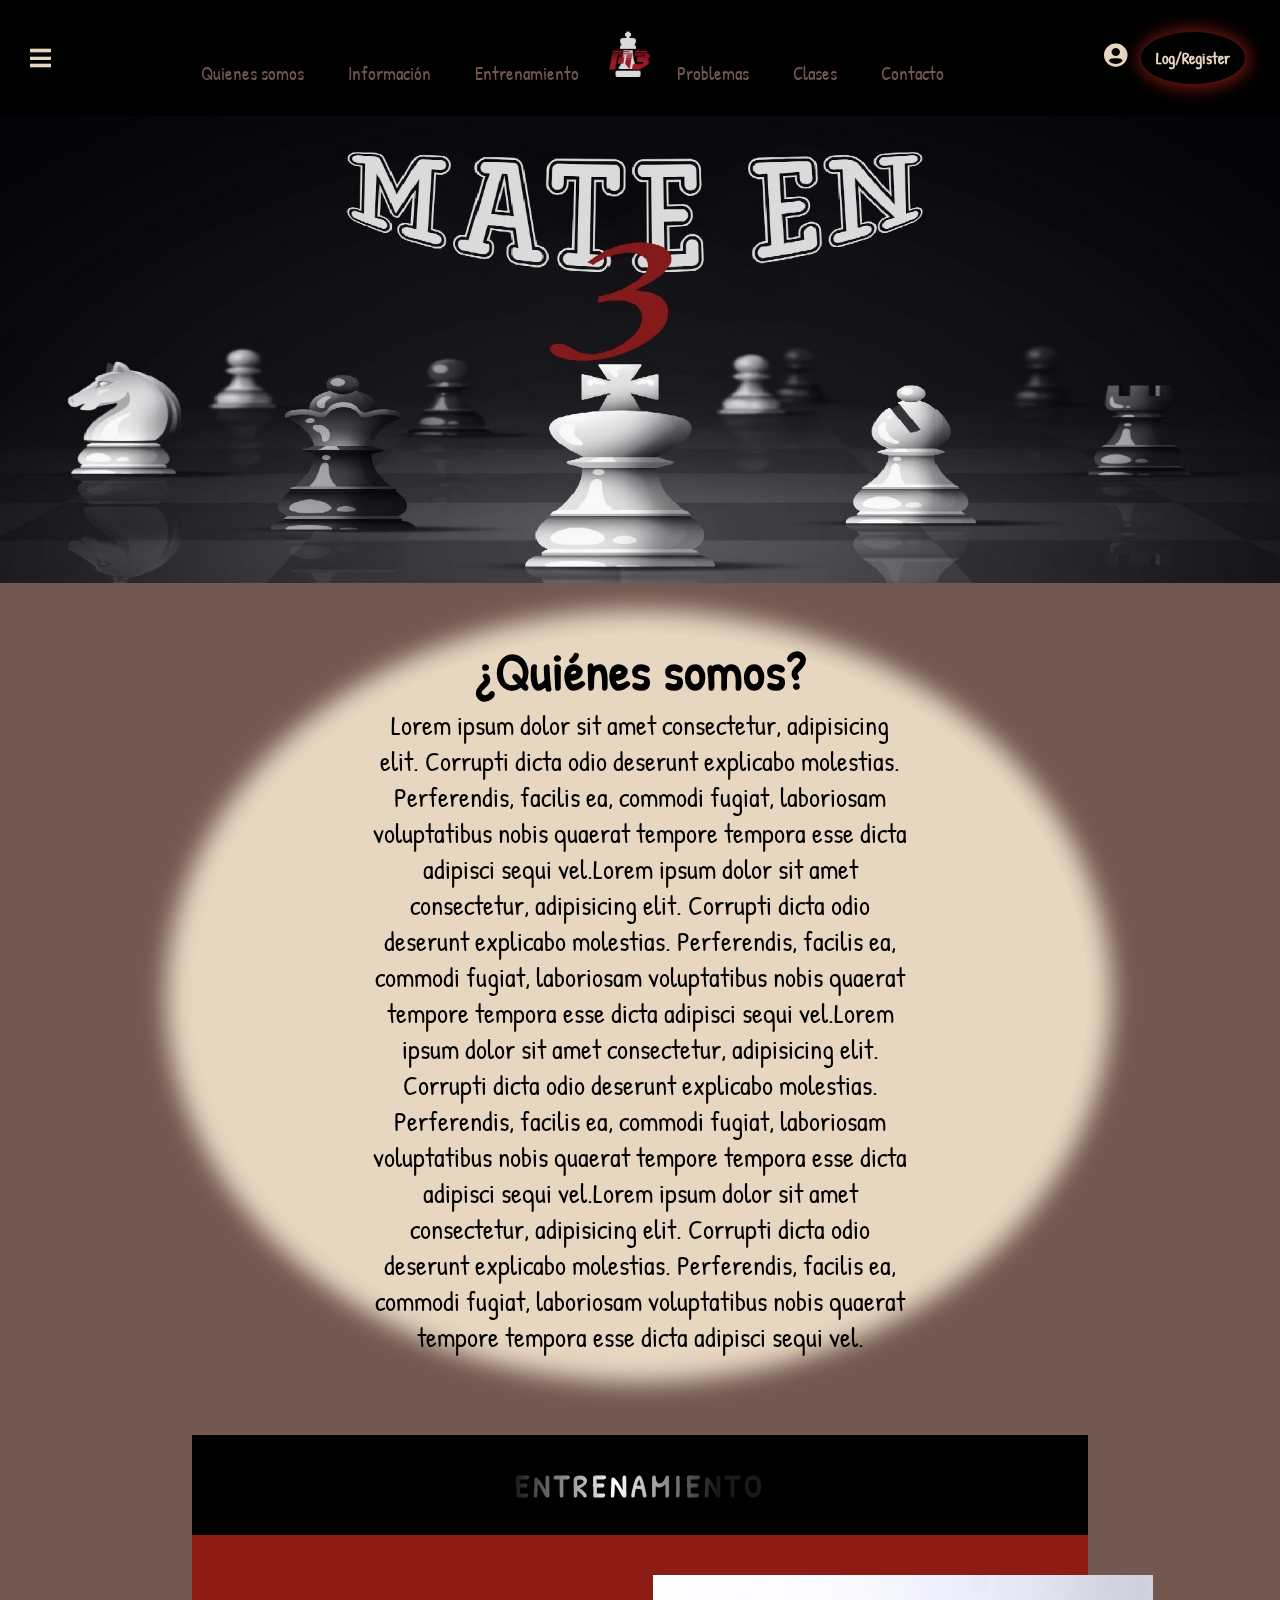
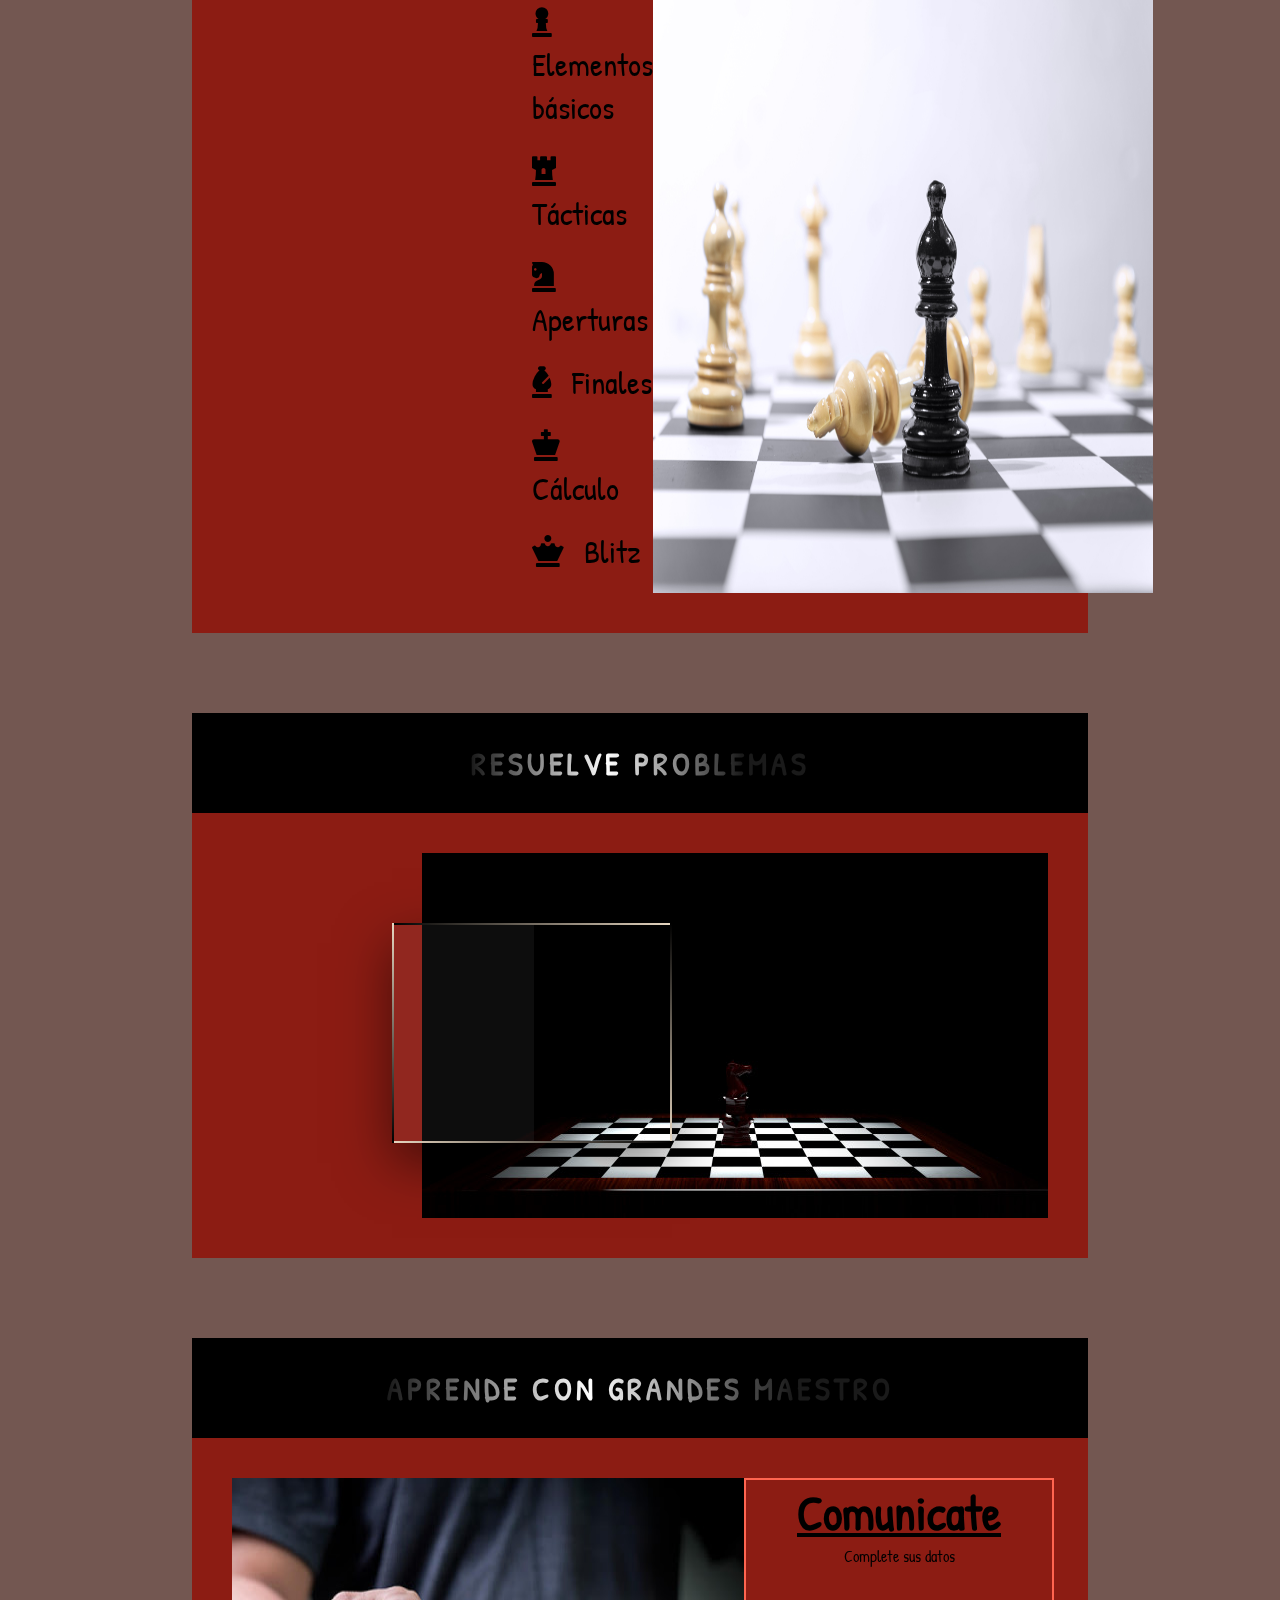
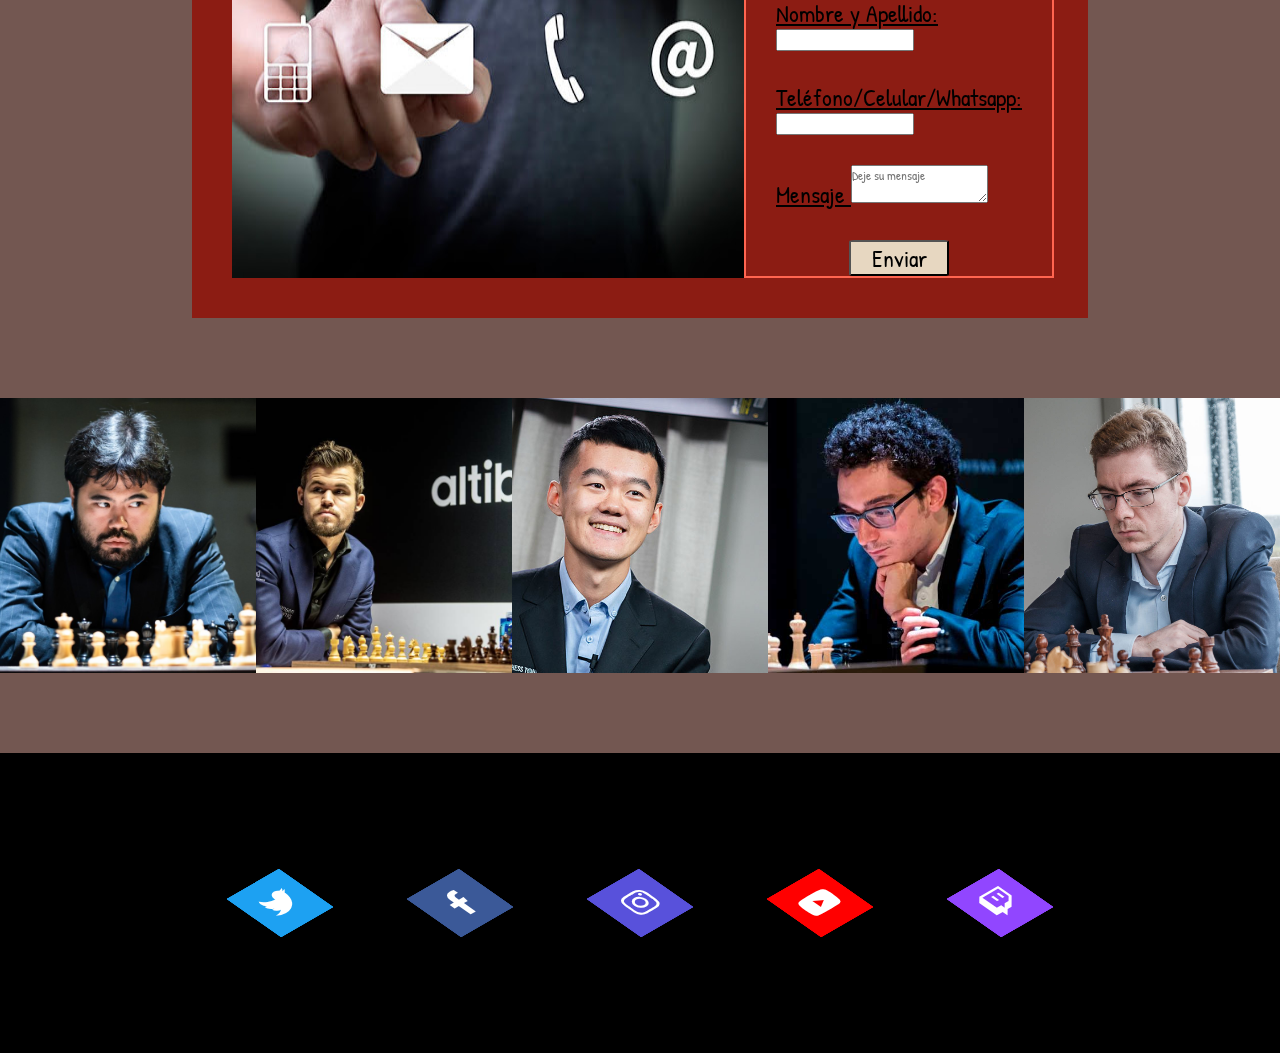
==== index.html @ f261da65 "primer cambio de chess" ====
<html lang="en">
<head>
    <meta charset="UTF-8">
    <meta http-equiv="X-UA-Compatible" content="IE=edge">
    <meta name="viewport" content="width=device-width, initial-scale=1.0">
    <title>Mate en tres</title>
    <link rel="stylesheet" href="index.css">
    <link rel="preconnect" href="https://fonts.gstatic.com">
    <link href="https://fonts.googleapis.com/css2?family=Patrick+Hand&display=swap" rel="stylesheet">
    <link rel="stylesheet" href="./fontawesome-free-5.15.3-web/css/all.css">
    <link rel="stylesheet" href="animaciones.css">
    
   
</head>
<body>
    
    <header>
        <i class="fas fa-bars hamburguesa"></i>

        <nav>
            
            <ul class="lista-navegacion">
                
                <li>
                    <a href="#quienes-somos">Quienes somos</a>
                </li>
                <li>
                    <a href="#informacion">Información</a>
                </li>
                <li>
                    <a href="#entrenamiento">Entrenamiento</a>
                </li>
                <img src="logo.jpg" class="logo-img" alt="">
                <li>
                    <a href="#problemas">Problemas</a>
                </li>
                
                <li>
                    <a href="#clases">Clases</a>
                </li>
                <li>
                    <a href="#contacto">Contacto</a>
                </li>
               
            </ul>
           
        </nav>
        <div class="container-icons">
        <i class="fas fa-user-circle"></i> <button class="boton-loguear">Log/Register</button>
        </div>
    </header>
    <div>
        <img class="portada" src="portada-mate.jpg" alt="">
    </div>
<div class="margin">

    <section>
    <div class="contenedor-form">
        <form action="" class="quienes-somos">
            <h1 class="quienes-somosh1">¿Quiénes somos?</h1>
            <p>Lorem ipsum dolor sit amet consectetur, adipisicing elit. Corrupti dicta odio deserunt explicabo molestias. Perferendis, facilis ea, commodi fugiat, laboriosam voluptatibus nobis quaerat tempore tempora esse dicta adipisci sequi vel.Lorem ipsum dolor sit amet consectetur, adipisicing elit. Corrupti dicta odio deserunt explicabo molestias. Perferendis, facilis ea, commodi fugiat, laboriosam voluptatibus nobis quaerat tempore tempora esse dicta adipisci sequi vel.Lorem ipsum dolor sit amet consectetur, adipisicing elit. Corrupti dicta odio deserunt explicabo molestias. Perferendis, facilis ea, commodi fugiat, laboriosam voluptatibus nobis quaerat tempore tempora esse dicta adipisci sequi vel.Lorem ipsum dolor sit amet consectetur, adipisicing elit. Corrupti dicta odio deserunt explicabo molestias. Perferendis, facilis ea, commodi fugiat, laboriosam voluptatibus nobis quaerat tempore tempora esse dicta adipisci sequi vel.</p>

        </form>
    </div>

    </section>
    <div class="titulo-animado">
        <h2 class="h2-animado">Entrenamiento</h2>
    </div>
    <section>
        <div class="contenedor-entrenamiento">
            <div class="lista-entrenamiento">
            <ul>
                <li><i class="fas fa-chess-pawn"></i>Elementos básicos</li>
                <li><i class="fas fa-chess-rook"></i>Tácticas</li>
                <li><i class="fas fa-chess-knight"></i>Aperturas</li>
                <li><i class="fas fa-chess-bishop"></i>Finales</li>
                <li><i class="fas fa-chess-king"></i>Cálculo</li>
                <li><i class="fas fa-chess-queen"></i>Blitz</li>
            </ul>
            </div>
            <img src="entrenamiento.jpg" alt="">
        </div>
    </section>
    <div class="titulo-animado">
        <h2 class="h2-animado">Resuelve problemas</h2>
    </div>
<section>
    <div class="contenedor-problemas">
        <div class="icono-problemas">
            <a href="" class="icono-chess">
                <span></span>
                <span></span>
                <span></span>
                <span></span>
                <i class="fas fa-chess"></i>
            </a>
        </div>
        <img src="problemas.jpg" alt="">
    </div>
</section>


    <div class="titulo-animado">
        <h2 class="h2-animado">Aprende con Grandes Maestro</h2>
    </div>

    <section>

        <div class="contenedor-contacto">
            <img src="contacto.jpg" alt="">
            <div class="contacto-left">
                <h2 class="formularioh2">Comunicate</h2>
                <p class="btn-center">Complete sus datos</p>
                <div class="container-input">
                    <label for="nombre">Nombre y Apellido:</label>
                    <input type="text" name="nombre">
                </div>
                <div class="container-input">
                    <label for="celular">Teléfono/Celular/Whatsapp:</label>
                    <input type="number" name="celular">
                </div>
                <div class="container-input">
                    <label for="mensaje">Mensaje</label>
                    <textarea placeholder="Deje su mensaje"></textarea>
                </div>
                <div class="btn-center">
                    <button  class="btn-enviar">Enviar</button>
                </div>
            </div>
        </div>

    </section>

</div>

<div class="contendor-imagenes">
    <div class="box">
        <div class="imgBx">
            <img src="hikaru.jpg" alt="">
        </div>
        <div class="content">
            <div>
                <h2>Hikaru Nakamura</h2>
                <p>Lorem ipsum dolor, sit amet consectetur adipisicing elit. Adipisci amet numquam quidem perferendis! Doloremque maiores nam dolor eum.</p>
            </div>
        </div>
    </div>
    <div class="box">
        <div class="imgBx">
            <img src="carlsen.jpg" alt="">
        </div>
        <div class="content">
            <div>
                <h2>Magnus Carlsen</h2>
                <p>Lorem ipsum dolor, sit amet consectetur adipisicing elit. Adipisci amet numquam quidem perferendis! Doloremque maiores nam dolor eum.</p>
            </div>
        </div>
    </div>
    <div class="box">
        <div class="imgBx">
            <img src="liren.jpeg" alt="">
        </div>
        <div class="content">
            <div>
                <h2>Ding Liren</h2>
                <p>Lorem ipsum dolor, sit amet consectetur adipisicing elit. Adipisci amet numquam quidem perferendis! Doloremque maiores nam dolor eum.</p>
            </div>
        </div>
    </div>
    <div class="box">
        <div class="imgBx">
            <img src="caruana.jpg" alt="">
        </div>
        <div class="content">
            <div>
                <h2>Fabiano Caruana</h2>
                <p>Lorem ipsum dolor, sit amet consectetur adipisicing elit. Adipisci amet numquam quidem perferendis! Doloremque maiores nam dolor eum.</p>
            </div>
        </div>
    </div>
    <div class="box">
        <div class="imgBx">
            <img src="anton.jpg" alt="">
        </div>
        <div class="content">
            <div>
                <h2>Davíd Antón</h2>
                <p>Lorem ipsum dolor, sit amet consectetur adipisicing elit. Adipisci amet numquam quidem perferendis! Doloremque maiores nam dolor eum.</p>
            </div>
        </div>
    </div>



</div>

<footer class="contenedor-redes">
    <ul class="redes-ul">
        <li>
            <a href="">
                <span></span>
                <span></span>
                <span></span>
                <span></span>
                <span class="fab fa-twitter"></span>
            </a>
        </li>
        <li>
            <a href="">
                <span></span>
                <span></span>
                <span></span>
                <span></span>
                <span class="fab fa-facebook-f"></span>
            </a>
        </li>
        <li>
            <a href="">
                <span></span>
                <span></span>
                <span></span>
                <span></span>
                <span class="fab fa-instagram"></span>
            </a>
        </li>
        <li>
            <a href="">
                <span></span>
                <span></span>
                <span></span>
                <span></span>
                <span class="fab fa-youtube"></span>
            </a>
        </li>
        <li>
            <a href="">
                <span></span>
                <span></span>
                <span></span>
                <span></span>
                <span class="fab fa-twitch"></span>
            </a>
        </li>
    </ul>

</footer>
</body>
</html>
---- index.css ----
* {
    box-sizing: border-box;
    margin: 0;
    padding: 0;
    font-family: 'Patrick Hand', cursive;
}

body {
    background-color: #735751;
   
}

.margin{
    margin-left: 15%;
    margin-right: 15%;
}

.portada{
    width: 100%;
}

li, a{
    font-family: 'Patrick Hand', cursive;
    font-weight: 500;
    font-size: 1.1em;
    color: #735751;
    text-decoration: none;

}

header{
    display: flex;
    justify-content: space-between;
    align-items: center;
    padding: 30px ;
    background-color: black;
}

.hamburguesa{
    cursor: pointer;
    color: #E7D7C1;
    font-size: 1.5em;
}

.hamburguesa:hover{
    color: #735751;
    transition: all 0.5s ease 0s;
}

.lista-navegacion{
    list-style: none;
    
}

.lista-navegacion li{
    display: inline-block;
    padding: 0px 20px;
    
}

.lista-navegacion li a{
    transition: all 0.5s ease 0s;      
}

.lista-navegacion li a:hover{
    color: #E7D7C1;

}

.boton-loguear{
    background-color: black;
    font-size: 1em;
    padding: 15px;
    margin-right: 5px;
    font-weight: 700;
    border-radius: 50%;
    color: #E7D7C1;
    border: none;
    -webkit-box-shadow: 1px 1px 18px 2px rgba(140,28,19,1);
    -moz-box-shadow: 1px 1px 18px 2px rgba(140,28,19,1);
    box-shadow: 1px 1px 18px 2px rgba(140,28,19,1);
    
   
}

.boton-loguear:hover{
    cursor: pointer;
    background-color: #8C1C13;
    transition: all 0.5s ease 0s;
    color: black;
    
   
}

.container-icons i{
    color: #E7D7C1;
    font-size: 1.5em;
    margin: 0px 10px;
    transition: all 0.5s ease 0s;

}

.container-icons i:hover{
    color: #735751
}
    

.logo-img{
    height: 50px;
}

.contenedor-form{

    margin-top: 50px;
    margin-bottom: 50px;
    background-color: #E7D7C1;
    border-radius: 50%;
    border-width: 10px; 
    -webkit-box-shadow: -1px 2px 25px 25px rgba(231,215,193,1);
    -moz-box-shadow: -1px 2px 25px 25px rgba(231,215,193,1);
    box-shadow: -1px 2px 25px 25px rgba(231,215,193,1);

}

.quienes-somos{
    
    text-align: center;
    margin-left: 20%;
    margin-right: 20%;
    font-size: 1.7em;
    
}

.contenedor-contacto{

    display: flex;
    justify-content: space-between;
    margin-bottom: 80px;
    background-color: #8C1C13;
    padding: 40px;
   
}

.contacto-left{
    border: 2px solid #ff6550;
    
}

.container-input{
    margin: 30px;
    font-size: 1.5em;
    text-decoration: underline;

}

.formularioh2{
    font-size: 3em;
    text-decoration: underline;
    text-align: center;

}

.btn-enviar{
    font-size: 1.5em;
    width: 100px;
    background-color: #E7D7C1;
    border-radius: 5%;
    
}

.btn-center{
    text-align: center;
}

.btn-enviar:hover{
    cursor: pointer;
    background-color: #BF4342;
}

.titulo-animado{
    background-color: black;
    width: 100%;
    height: 100px;
    display: flex;
    justify-content: center;
    align-items: center;
    margin-top: 80px;

}

.h2-animado{
    position: relative;
    color: #E7D7C1;
    text-transform: uppercase;
    font-size: 2em;
    letter-spacing: 4px;
    overflow: hidden;
    background: linear-gradient(90deg, #000, #fff, #000);
    background-repeat: no-repeat;
    background-size: 80%;
    animation: h2-animado 3s linear infinite;
    -webkit-background-clip: text;
    -webkit-text-fill-color: rgba(255,255,255,.1);

}



.contenedor-entrenamiento{
    display: flex;
    justify-content: space-between;
    margin-bottom: 80px;
    background-color: #8C1C13;
    padding: 40px;

}

.contenedor-entrenamiento img{
    width: 500px;
}

.lista-entrenamiento{
    display: flex;
    justify-content: center;
    margin-left: 300px;
    font-size: 1.8em;
    margin-top: 25px;
    
    
}

.lista-entrenamiento li{
    color: black;
    list-style: none;
    padding-bottom: 20px;

}

.lista-entrenamiento i{
    margin-right: 20px;
    transition-timing-function: ease-in;
    transition: all 0.5s;
    font-size: 1em;
}

.lista-entrenamiento i:hover{
    font-size: 1.5em;
    cursor: pointer;
    color: #E7D7C1;
}

.contenedor-redes{
    margin-top: 80px;
    height: 300px;
    background-color: black;
    display: flex;
    align-items: center;
    justify-content: center;
}

.redes-ul{
    position: relative;
    margin-bottom: 0;
    padding: 0;
    display: flex;
}

.redes-ul li{
    position: relative;
    list-style: none;
    width: 60px;
    height: 60px;
    margin: 0 60px;
    transform: rotate(-30deg) skew(25deg);

}

.redes-ul li span{
    position: absolute;
    top: 0;
    left: 0;
    width: 100%;
    height: 100%;
    background: #000;
    transition: 0.5s;
    display: flex !important;
    align-items: center;
    justify-content: center;
    color: #fff;
    font-size: 30px !important;

}

.redes-ul li:hover span:nth-child(5){
    transform: translate(40px,-40px);
    opacity: 1;
}
.redes-ul li:hover span:nth-child(4){
    transform: translate(30px,-30px);
    opacity: .8;
}
.redes-ul li:hover span:nth-child(3){
    transform: translate(20px,-20px);
    opacity: .6;
}
.redes-ul li:hover span:nth-child(2){
    transform: translate(10px,-10px);
    opacity: .4;
}
.redes-ul li:hover span:nth-child(1){
    transform: translate(0,0);
    opacity: .2;
}

.redes-ul li:nth-child(1) span{
    background-color: #1da1f2;
}
.redes-ul li:nth-child(2) span{
    background-color: #3b5998;
}
.redes-ul li:nth-child(3) span{
    background-color: #5851db;
}
.redes-ul li:nth-child(4) span{
    background-color: #ff0000;
}
.redes-ul li:nth-child(5) span{
    background-color: #9146ff;
}



.contendor-imagenes{
    display: flex;
    justify-content: center;
    align-items: center;
    position: relative;

}

.contendor-imagenes .box{
    position: relative;
    width: 275px;
    height: 275px;
    overflow: hidden;
    transition: 0.5s;
}

.contendor-imagenes .box:hover{
    z-index: 1;
    transform: scale(1.25);
    box-shadow: 0 25px 40px rgba(0,0,0,.5);
}

.contendor-imagenes .box .imgBx{
    position: absolute;
    top: 0;
    left: 0;
    width: 100%;
    height: 100%;
}

.contendor-imagenes .box .imgBx:before{
    content: '';
    position: absolute;
    top: 0;
    left: 0;
    width: 100%;
    height: 100%;
    z-index: 1;
    background: linear-gradient(180deg, #8C1C13, #000);
    mix-blend-mode: multiply;
    opacity: 0;
    transition: 0.5s;

}

.contendor-imagenes .box:hover .imgBx:before{
    opacity: 1;
}

.contendor-imagenes .box .imgBx img{
    position: absolute;
    top: 0;
    left: 0;
    width: 100%;
    height: 100%;
    object-fit: cover;
}

.contendor-imagenes .box .content{
    position: absolute;
    top: 0;
    left: 0;
    width: 100%;
    height: 100%;
    z-index: 1;
    display: flex;
    padding: 20px;
    align-items: flex-end;

}

.contendor-imagenes .box .content h2{
    color: #E7D7C1;
    transform: translateY(200px);
    transition: 0.5s;
    font-size: 1.4em;
    text-transform: uppercase;
    margin-bottom: 5px;
    
}

.contendor-imagenes:hover .box:hover .content h2{
    transform: translateY(0);
    transition-delay: 0.6s;

}

.contendor-imagenes .box .content p{
    color: #E7D7C1;
    transform: translateY(200px);
    transition: 0.5s;
    font-size: 1em;
}

.contendor-imagenes .box:hover .content p{
    transform: translateY(0);
    transition-delay: 0.7s;

}

.contenedor-problemas{
    display: flex;
    justify-content: space-between;
    margin-bottom: 80px;
    background-color: #8C1C13;
    padding: 40px;
}


.icono-chess{
    position: absolute;
    transform: translate(-50%, -50%);
    color: black;
    font-size: 10em;
    box-shadow: 0 20px 50px rgba(0,0,0,.5);
    padding: 30px 60px;
    margin-left: 300px;
    margin-top: 180px;
    overflow: hidden;
    transition: all 0.5s ease 0s;

}

.icono-chess:hover{
    color: #E7D7C1;
    transition: all 0.5s ease 0s;
}

.icono-chess:before{
    content: '';
    position: absolute;
    top: 2px;
    left: 2px;
    bottom: 2px;
    width: 50%;
    background: rgba(255,255,255,0.05);
}

.icono-chess span:nth-child(1){
    position: absolute;
    top: 0px;
    left: 0px;
    height: 2px;
    width: 100%;
    background: linear-gradient(to right, black, #E7D7C1);
    animation: chess1 2s linear infinite;
}

.icono-chess span:nth-child(2){
    position: absolute;
    top: 0px;
    right: 0px;
    width: 2px;
    height: 100%;
    background: linear-gradient(to bottom, black, #E7D7C1);
    animation: chess2 2s linear infinite;
    animation-delay: 1s;
}

.icono-chess span:nth-child(3){
    position: absolute;
    bottom: 0px;
    left: 0px;
    height: 2px;
    width: 100%;
    background: linear-gradient(to left, black, #E7D7C1);
    animation: chess3 2s linear infinite;
}

.icono-chess span:nth-child(4){
    position: absolute;
    top: 0px;
    left: 0px;
    width: 2px;
    height: 100%;
    background: linear-gradient(to top, black, #E7D7C1);
    animation: chess4 2s linear infinite;
}
---- animaciones.css ----
@keyframes h2-animado
{
    0%
    {
        background-position: -500%;
    }
    
    100%
    {
        background-position: 500%;
    }
}

@keyframes chess1
{
    0%
    {
        transform: translateX(-100%);
    }
    100%
    {
        transform: translateX(100%);
    }
}

@keyframes chess2
{
    0%
    {
        transform: translateY(-100%);
    }
    100%
    {
        transform: translateY(100%);
    }
}

@keyframes chess3
{
    0%
    {
        transform: translateX(100%);
    }
    100%
    {
        transform: translateX(-100%);
    }
}

@keyframes chess4
{
    0%
    {
        transform: translateY(100%);
    }
    100%
    {
        transform: translateY(-100%);
    }
}
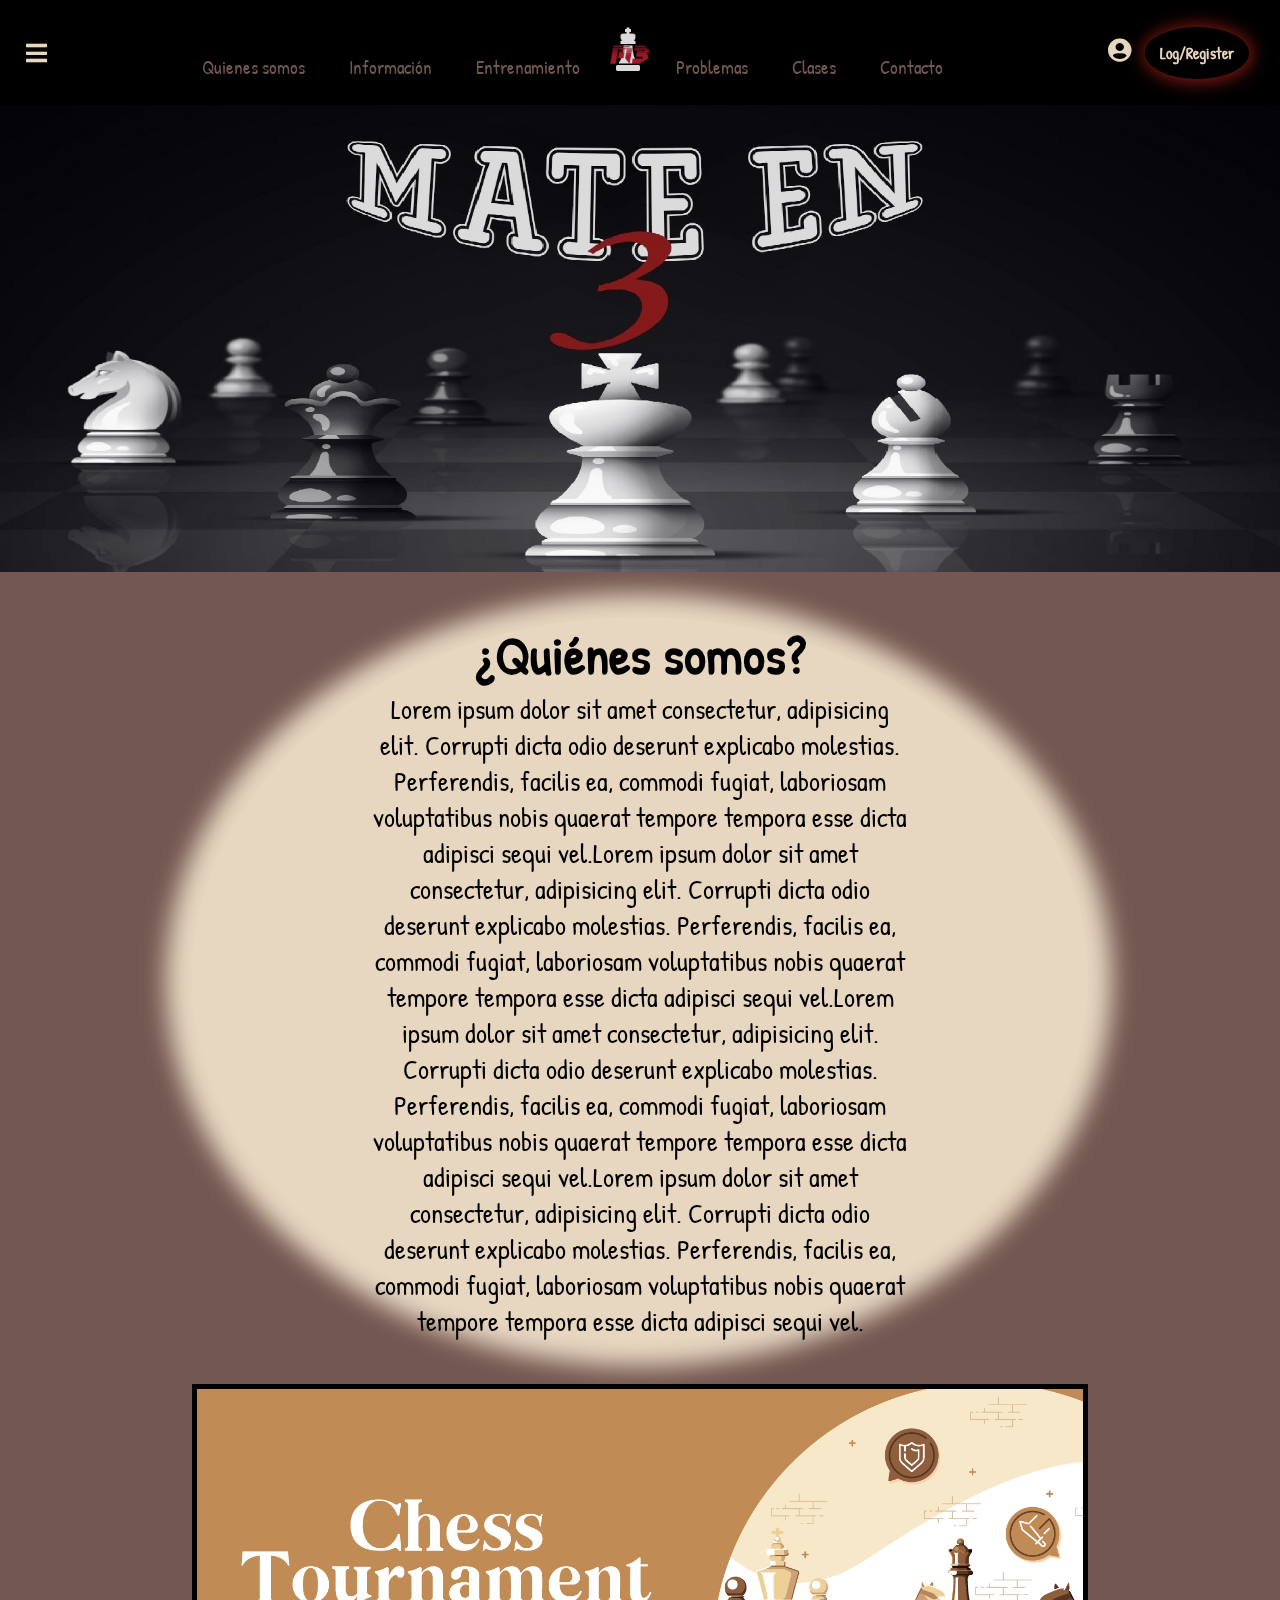
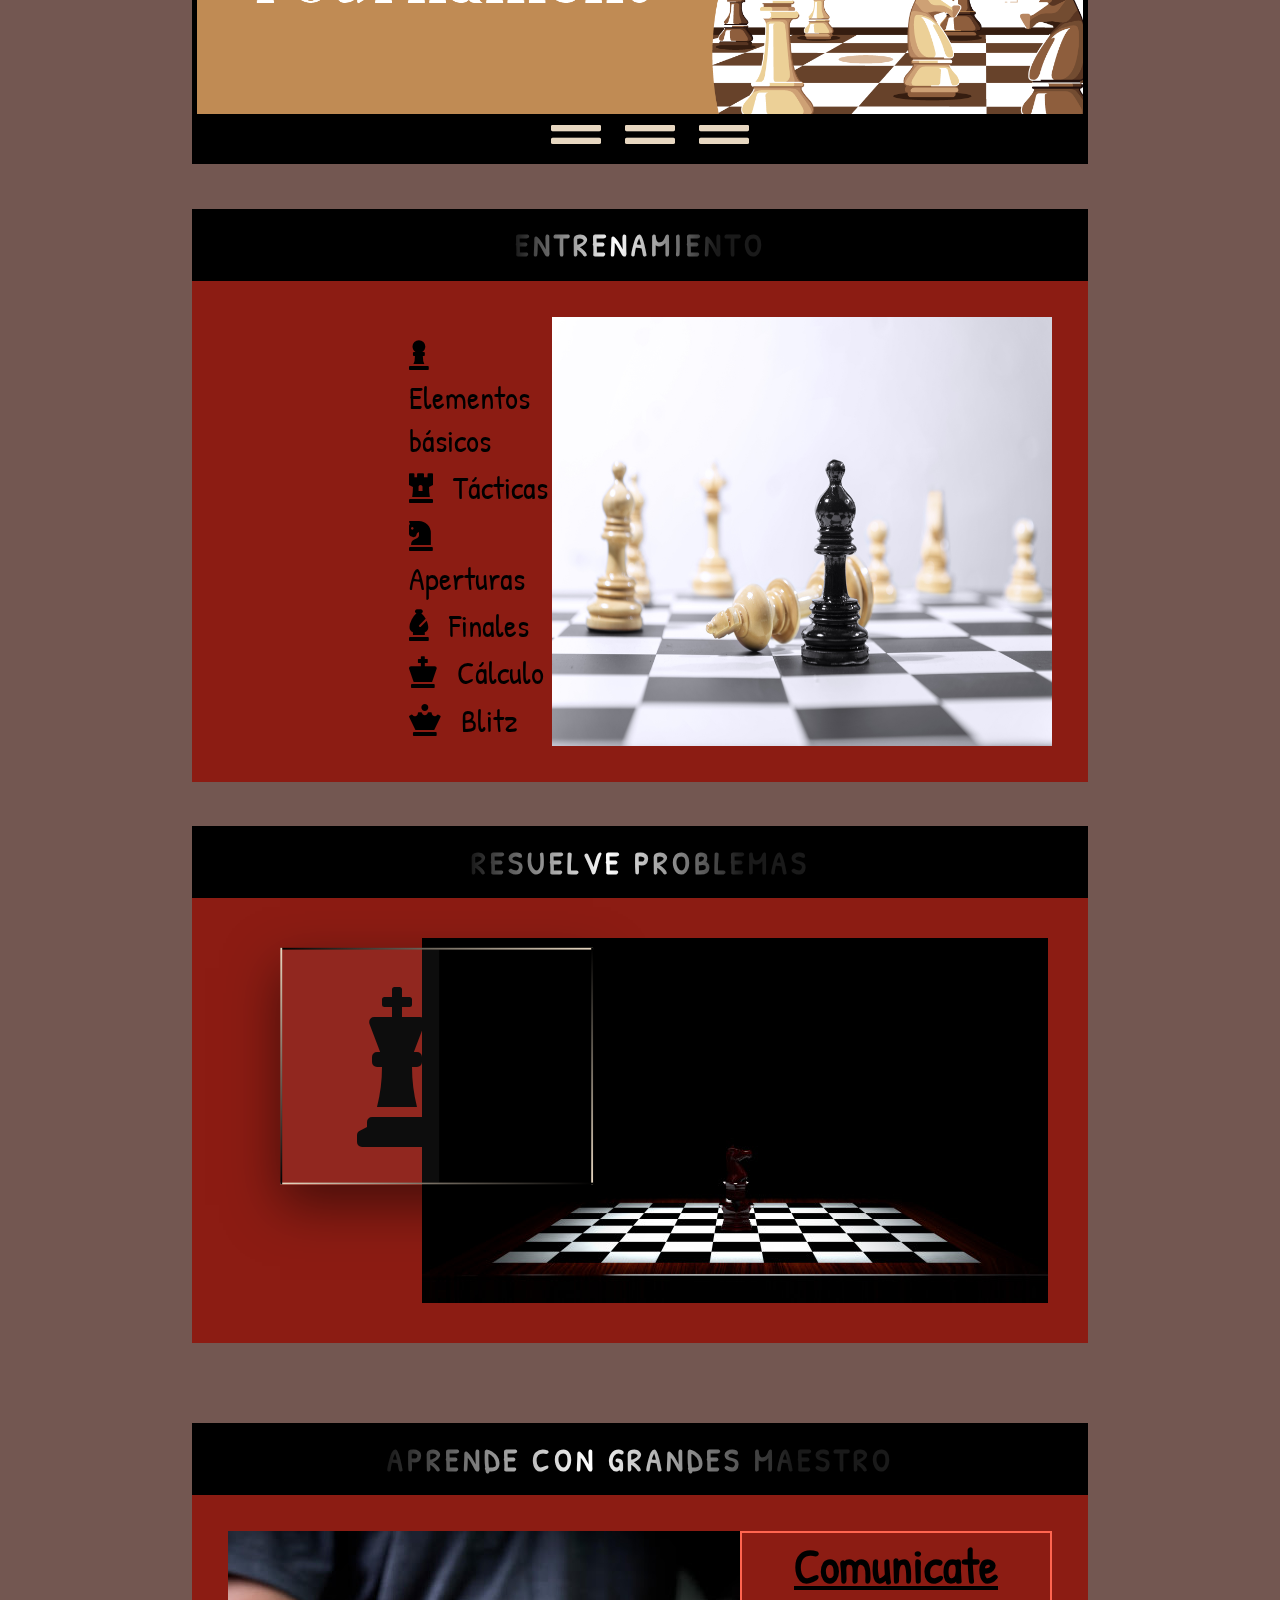
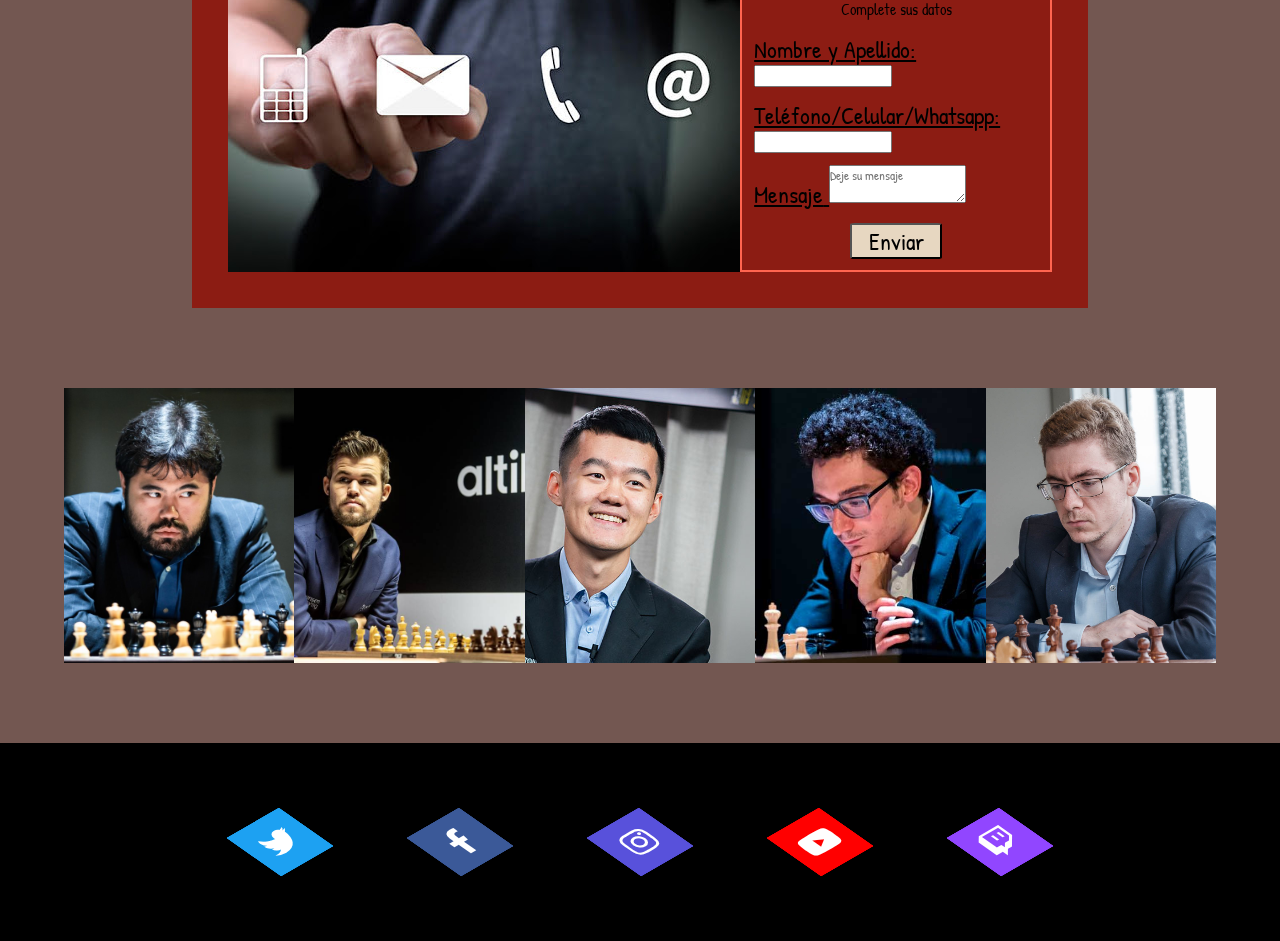
==== commit 10d40f8d: "segundo commit" ====
--- a/index.html
+++ b/index.html
@@ -10,6 +10,7 @@
     <link rel="stylesheet" href="./fontawesome-free-5.15.3-web/css/all.css">
     <link rel="stylesheet" href="animaciones.css">
     
+    
    
 </head>
 <body>
@@ -64,6 +65,33 @@
     </div>
 
     </section>
+
+<div class="contenedor-carrusel">
+    <ul class="carrusel">
+        <li id="tournament1">
+            <img src="tournament1.png" alt="">
+        </li>
+        <li id="tournament2">
+            <img src="tournament2.jpeg" alt="">
+        </li>
+        <li id="tournament3">
+            <img src="tournament3.jpeg" alt="">
+        </li>
+    </ul>
+
+    <ul class="menu-carrusel">
+        <li>
+            <a href="#tournament1"><i class="fas fa-grip-lines"></i></a>
+        </li>
+        <li>
+            <a href="#tournament2"><i class="fas fa-grip-lines"></i></a>
+        </li>
+        <li>
+            <a href="#tournament3"><i class="fas fa-grip-lines"></i></a>
+        </li>
+    </ul>
+</div>
+    
     <div class="titulo-animado">
         <h2 class="h2-animado">Entrenamiento</h2>
     </div>
--- a/index.css
+++ b/index.css
@@ -25,6 +25,9 @@
     font-size: 1.1em;
     color: #735751;
     text-decoration: none;
+    list-style: none;
+    padding: 0;
+    margin: 0;
 
 }
 
@@ -32,7 +35,7 @@
     display: flex;
     justify-content: space-between;
     align-items: center;
-    padding: 30px ;
+    padding: 2%;
     background-color: black;
 }
 
@@ -101,18 +104,18 @@
 }
 
 .container-icons i:hover{
-    color: #735751
+    color: #735751;
 }
     
 
 .logo-img{
-    height: 50px;
+    height: 3em;
 }
 
 .contenedor-form{
 
-    margin-top: 50px;
-    margin-bottom: 50px;
+    margin-top: 5%;
+    margin-bottom: 5%;
     background-color: #E7D7C1;
     border-radius: 50%;
     border-width: 10px; 
@@ -137,7 +140,7 @@
     justify-content: space-between;
     margin-bottom: 80px;
     background-color: #8C1C13;
-    padding: 40px;
+    padding: 4%;
    
 }
 
@@ -147,7 +150,7 @@
 }
 
 .container-input{
-    margin: 30px;
+    margin: 4%;
     font-size: 1.5em;
     text-decoration: underline;
 
@@ -162,7 +165,7 @@
 
 .btn-enviar{
     font-size: 1.5em;
-    width: 100px;
+    width: 3.8em;
     background-color: #E7D7C1;
     border-radius: 5%;
     
@@ -180,11 +183,11 @@
 .titulo-animado{
     background-color: black;
     width: 100%;
-    height: 100px;
+    height: 8%;
     display: flex;
     justify-content: center;
     align-items: center;
-    margin-top: 80px;
+    margin-top: 5%;
 
 }
 
@@ -209,9 +212,8 @@
 .contenedor-entrenamiento{
     display: flex;
     justify-content: space-between;
-    margin-bottom: 80px;
     background-color: #8C1C13;
-    padding: 40px;
+    padding: 4%;
 
 }
 
@@ -222,9 +224,9 @@
 .lista-entrenamiento{
     display: flex;
     justify-content: center;
-    margin-left: 300px;
+    margin-left: 22%;
     font-size: 1.8em;
-    margin-top: 25px;
+    margin-top: 2%;
     
     
 }
@@ -232,7 +234,7 @@
 .lista-entrenamiento li{
     color: black;
     list-style: none;
-    padding-bottom: 20px;
+    padding-bottom: 3%;
 
 }
 
@@ -251,7 +253,7 @@
 
 .contenedor-redes{
     margin-top: 80px;
-    height: 300px;
+    height: 22%;
     background-color: black;
     display: flex;
     align-items: center;
@@ -287,7 +289,7 @@
     align-items: center;
     justify-content: center;
     color: #fff;
-    font-size: 30px !important;
+    font-size: 1.6em !important;
 
 }
 
@@ -340,7 +342,7 @@
 
 .contendor-imagenes .box{
     position: relative;
-    width: 275px;
+    width: 18%;
     height: 275px;
     overflow: hidden;
     transition: 0.5s;
@@ -445,9 +447,9 @@
     color: black;
     font-size: 10em;
     box-shadow: 0 20px 50px rgba(0,0,0,.5);
-    padding: 30px 60px;
-    margin-left: 300px;
-    margin-top: 180px;
+    padding: 3% 6%;
+    margin-left: 16%;
+    margin-top: 10%;
     overflow: hidden;
     transition: all 0.5s ease 0s;
 
@@ -507,4 +509,63 @@
     height: 100%;
     background: linear-gradient(to top, black, #E7D7C1);
     animation: chess4 2s linear infinite;
+}
+
+.contenedor-carrusel{
+    padding: 5px;
+    width: 100%;
+    background-color: black;
+}
+
+ul.carrusel{
+    position: relative;
+    width: 100%;
+    height: 300px;
+}
+
+ul.carrusel li{
+    position: absolute;
+    left: 0;
+    top: 0;
+    opacity: 0;
+    width: inherit;
+    height: inherit;
+    transition: opacity .5s;
+
+    }
+
+ul.carrusel li img{
+    width: 100%;
+    height: 325px;
+    object-fit: cover;
+}
+
+ul.carrusel li:first-child{
+    opacity: 1;
+}
+
+ul.carrusel li:target{
+    opacity: 1;
+}
+
+.menu-carrusel{
+    text-align: center;
+}
+
+.menu-carrusel li{
+    display: inline-block;
+    text-align: center;
+}
+
+.menu-carrusel li a{
+    display: inline-block;
+    color: #E7D7C1;
+    padding: 10px;
+    width: 50px;
+    height: 50px;
+    font-size: 50px;
+    border-radius: 100%;
+    text-decoration: none;
+    margin: 10px;
+
 }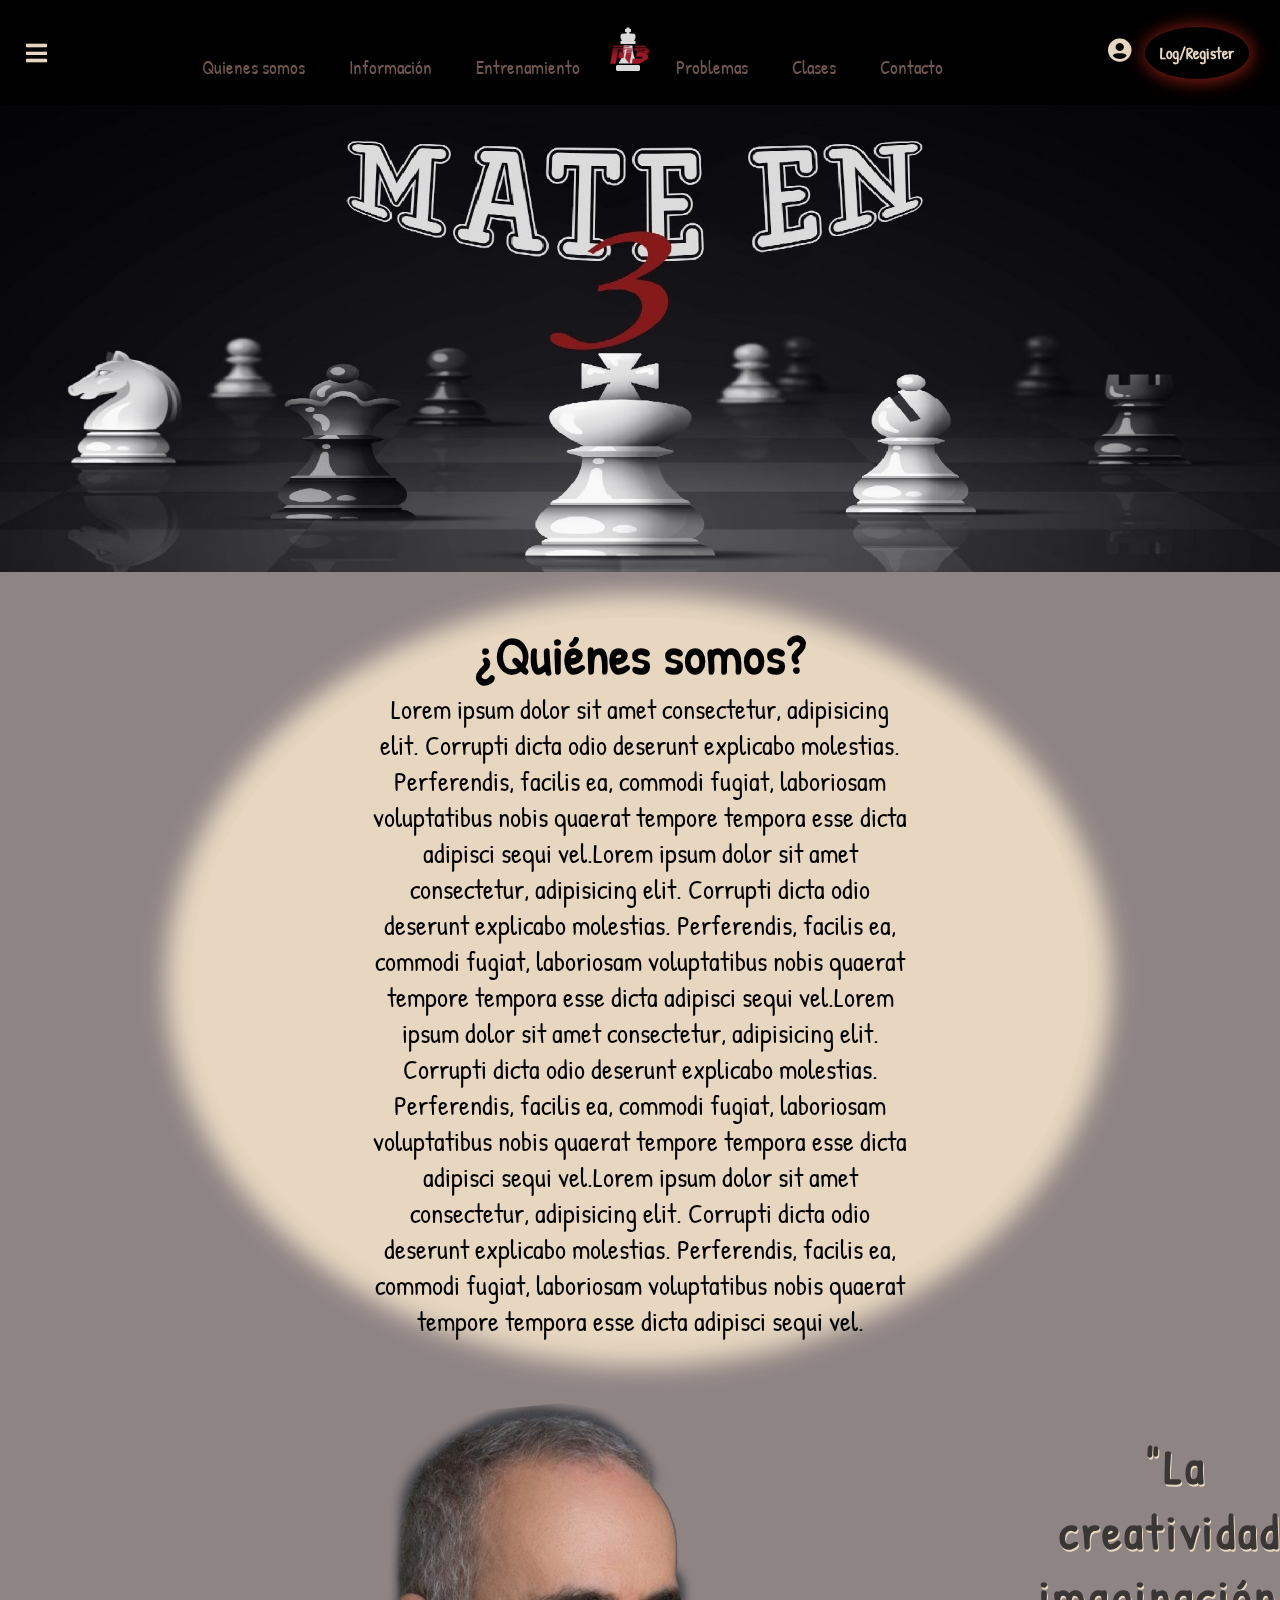
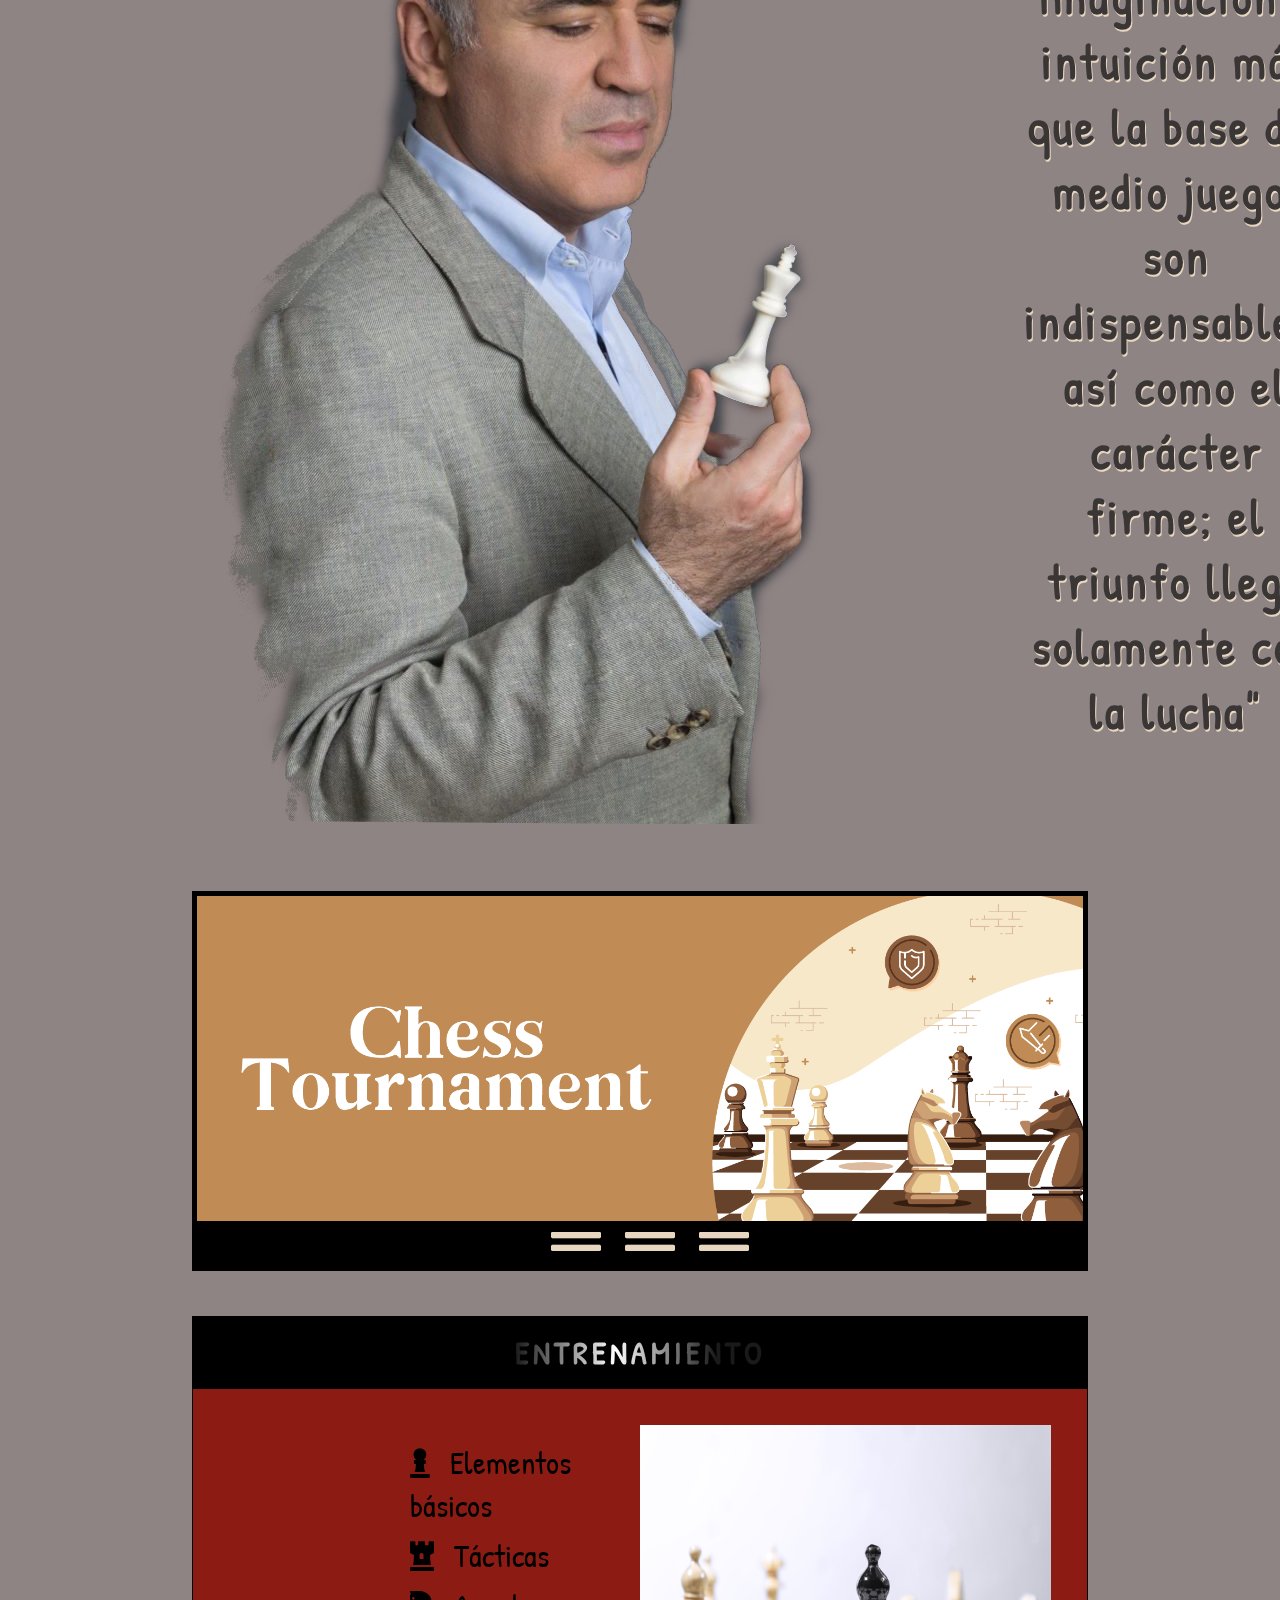
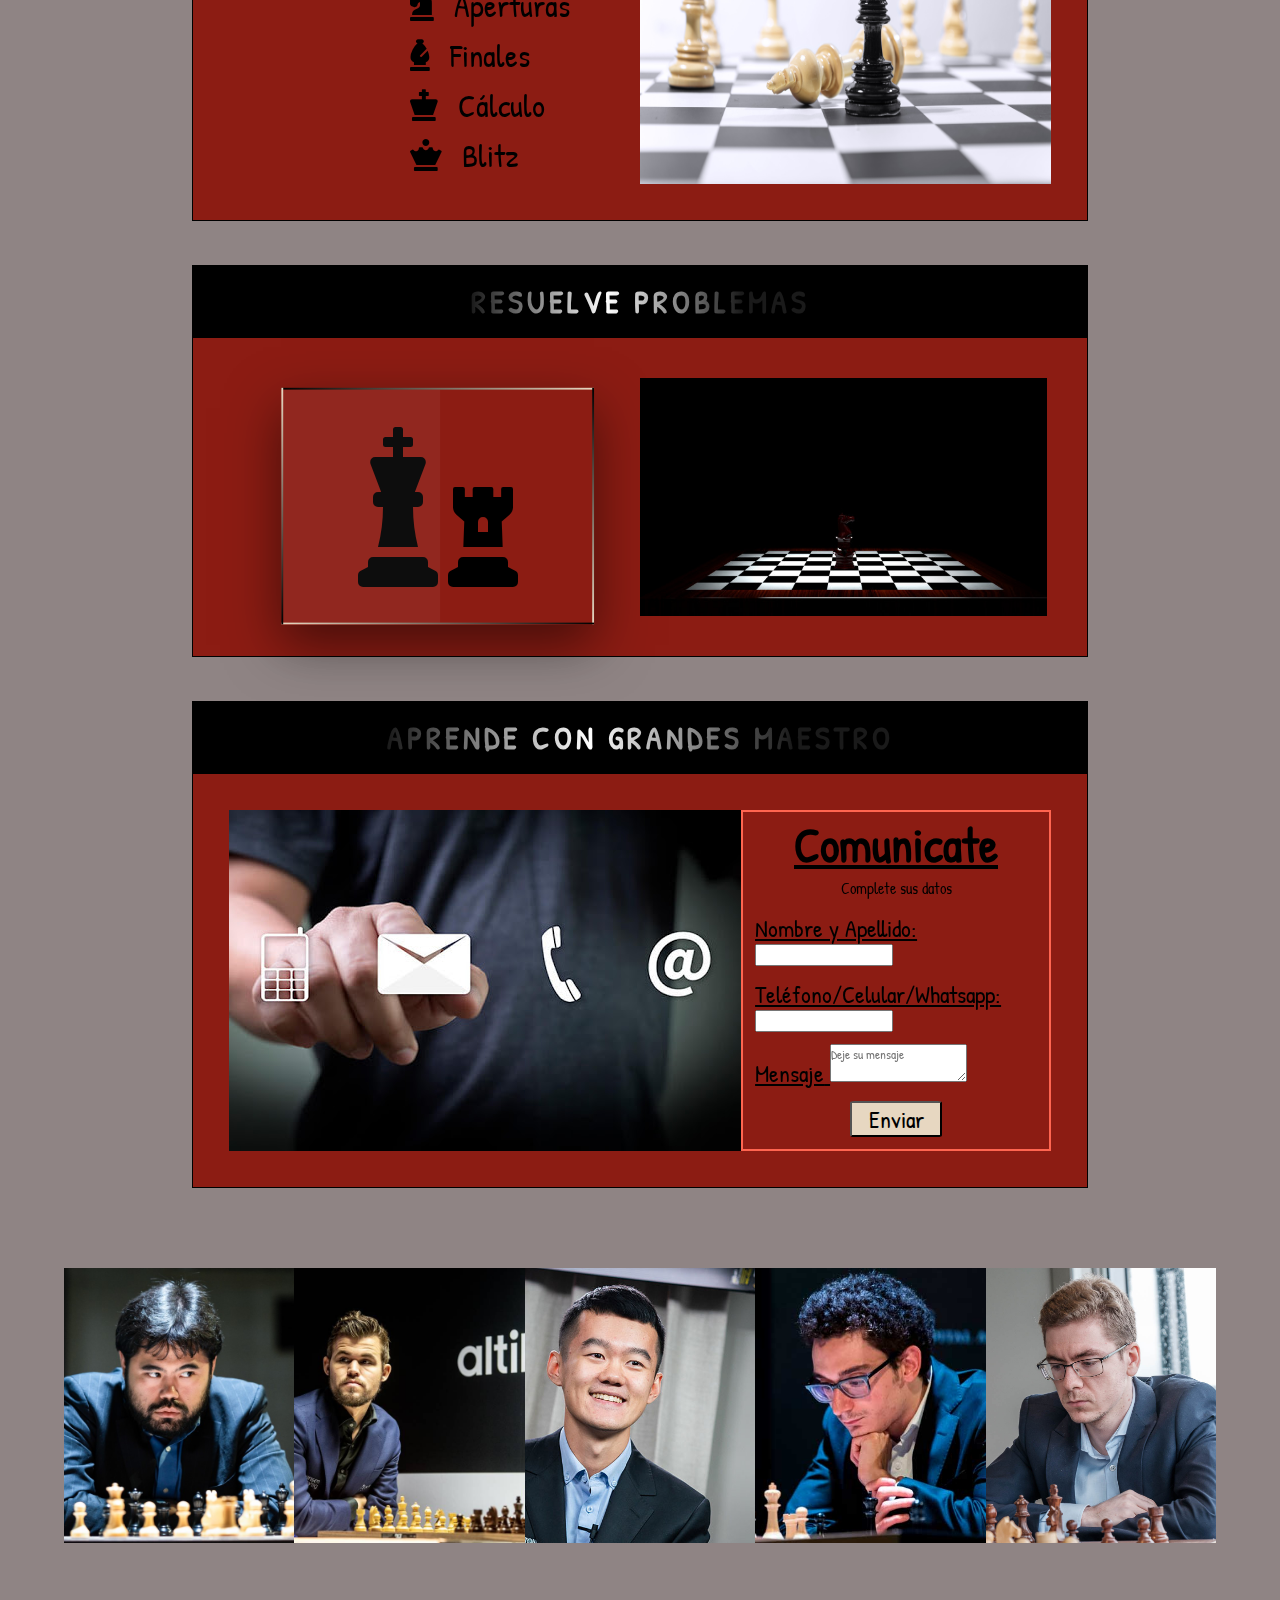
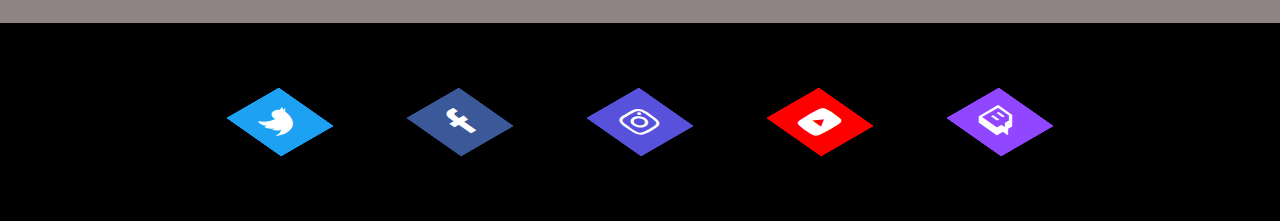
==== commit f4b4f8b0: "commit 6" ====
--- a/index.html
+++ b/index.html
@@ -4,17 +4,17 @@
     <meta http-equiv="X-UA-Compatible" content="IE=edge">
     <meta name="viewport" content="width=device-width, initial-scale=1.0">
     <title>Mate en tres</title>
+    <link rel="stylesheet" href="responsive.css">
     <link rel="stylesheet" href="index.css">
     <link rel="preconnect" href="https://fonts.gstatic.com">
     <link href="https://fonts.googleapis.com/css2?family=Patrick+Hand&display=swap" rel="stylesheet">
     <link rel="stylesheet" href="./fontawesome-free-5.15.3-web/css/all.css">
     <link rel="stylesheet" href="animaciones.css">
-    
-    
-   
+    <link rel="preconnect" href="https://fonts.gstatic.com">
+    <link rel="preconnect" href="https://fonts.gstatic.com">
 </head>
 <body>
-    
+    <div class="contentedor-total">
     <header>
         <i class="fas fa-bars hamburguesa"></i>
 
@@ -50,7 +50,7 @@
         <i class="fas fa-user-circle"></i> <button class="boton-loguear">Log/Register</button>
         </div>
     </header>
-    <div>
+    <div class="portada">
         <img class="portada" src="portada-mate.jpg" alt="">
     </div>
 <div class="margin">
@@ -60,12 +60,24 @@
         <form action="" class="quienes-somos">
             <h1 class="quienes-somosh1">¿Quiénes somos?</h1>
             <p>Lorem ipsum dolor sit amet consectetur, adipisicing elit. Corrupti dicta odio deserunt explicabo molestias. Perferendis, facilis ea, commodi fugiat, laboriosam voluptatibus nobis quaerat tempore tempora esse dicta adipisci sequi vel.Lorem ipsum dolor sit amet consectetur, adipisicing elit. Corrupti dicta odio deserunt explicabo molestias. Perferendis, facilis ea, commodi fugiat, laboriosam voluptatibus nobis quaerat tempore tempora esse dicta adipisci sequi vel.Lorem ipsum dolor sit amet consectetur, adipisicing elit. Corrupti dicta odio deserunt explicabo molestias. Perferendis, facilis ea, commodi fugiat, laboriosam voluptatibus nobis quaerat tempore tempora esse dicta adipisci sequi vel.Lorem ipsum dolor sit amet consectetur, adipisicing elit. Corrupti dicta odio deserunt explicabo molestias. Perferendis, facilis ea, commodi fugiat, laboriosam voluptatibus nobis quaerat tempore tempora esse dicta adipisci sequi vel.</p>
-
         </form>
     </div>
 
     </section>
-
+</div>
+
+<div class="contenedor-kasparov">
+    <div>
+    <img src="kasparov.png" alt="">
+    </div>
+    <div class="kasparov-h1">
+    <h1>"La creatividad, imaginación e intuición más que la base del medio juego, son indispensables, así como el carácter firme; el triunfo llega solamente con la lucha"</h1>
+    <h3 data-text="G.Kasparov"></h3>
+    </div>
+</div>
+
+<div class="margin">
+    
 <div class="contenedor-carrusel">
     <ul class="carrusel">
         <li id="tournament1">
@@ -219,8 +231,6 @@
         </div>
     </div>
 
-
-
 </div>
 
 <footer class="contenedor-redes">
@@ -273,5 +283,6 @@
     </ul>
 
 </footer>
+</div>
 </body>
 </html>--- a/responsive.css
+++ b/responsive.css
@@ -0,0 +1,132 @@
+@media screen and (max-width: 1440px){
+    .contenedor-entrenamiento img{
+        max-width: 50%;
+    }
+    .contenedor-problemas img{
+        max-width: 50%;
+    }
+}
+
+@media  screen and (max-width: 1024px) {
+
+
+    .contenedor-entrenamiento img{
+        max-width: 40%;
+    }
+    .lista-entrenamiento{
+        font-size: 1.2em;
+    }
+
+    .icono-problemas{
+        font-size: 0.6em;
+    }
+    
+    .contenedor-contacto img{
+        max-width: 50%;
+        height: auto;
+    }
+
+    .contendor-imagenes{
+        display: none;
+    }
+}
+
+@media  screen and (max-width: 768px){
+
+    .contenedor-redes li{
+        width: 45px;
+        margin: 40px;
+    }
+
+    .contenedor-contacto{
+        font-size: 0.51em;
+        height: 30%;
+
+    }
+}
+
+@media  screen and (max-width: 425px){
+
+    header .lista-navegacion{
+        display: none;
+    }
+
+    .contenedor-form{
+        font-size: 0.8em;
+    }
+
+    ul.carrusel li img{
+    object-fit: fill;
+    }
+    .contenedor-redes li{
+        width: 40px;
+        margin: 20px;
+        transform: none;
+        
+    }
+    .redes-ul li:nth-child(1) span{
+        background-color: black;
+    }
+    .redes-ul li:nth-child(2) span{
+        background-color: black;
+    }
+    .redes-ul li:nth-child(3) span{
+        background-color: black;
+    }
+    .redes-ul li:nth-child(4) span{
+        background-color: black;
+    }
+    .redes-ul li:nth-child(5) span{
+        background-color: black;
+    }
+
+    .contenedor-entrenamiento{
+        align-items: flex-start;
+
+    }
+
+    .contenedor-carrusel{
+        height: 
+    }
+
+    .contenedor-carrusel img{
+        max-height: 80%;
+    }
+
+    .menu-carrusel li a{
+        font-size: 30px;
+        margin: 0;
+    }
+
+    .icono-problemas{
+        font-size: 0.6em;
+        margin-left: 32px;
+    }
+
+    .contenedor-problemas img{
+        display: none;
+    }
+
+    .contenedor-problemas{
+        height: 20%;
+    }
+    
+    .contenedor-contacto img{
+        display: none;
+    }
+
+    .contenedor-contacto{
+        font-size: 1em;
+        height: 40%;
+    }
+
+    .contenedor-entrenamiento img{
+        display: none;
+    }
+
+    .contenedor-entrenamiento{
+        height: 40%;
+        font-size: 1.5em;
+    }
+    
+}--- a/index.css
+++ b/index.css
@@ -6,7 +6,7 @@
 }
 
 body {
-    background-color: #735751;
+    background-color:  rgba(61, 41, 41, 0.575);
    
 }
 
@@ -17,6 +17,7 @@
 
 .portada{
     width: 100%;
+
 }
 
 li, a{
@@ -28,6 +29,7 @@
     list-style: none;
     padding: 0;
     margin: 0;
+    
 
 }
 
@@ -67,6 +69,7 @@
 
 .lista-navegacion li a:hover{
     color: #E7D7C1;
+    
 
 }
 
@@ -82,6 +85,7 @@
     -webkit-box-shadow: 1px 1px 18px 2px rgba(140,28,19,1);
     -moz-box-shadow: 1px 1px 18px 2px rgba(140,28,19,1);
     box-shadow: 1px 1px 18px 2px rgba(140,28,19,1);
+    transition: all 0.5s ease 0s;
     
    
 }
@@ -105,6 +109,7 @@
 
 .container-icons i:hover{
     color: #735751;
+    
 }
     
 
@@ -133,15 +138,55 @@
     font-size: 1.7em;
     
 }
+.contenedor-kasparov{
+    display: flex;
+    justify-content: space-around;
+    margin-top: 5%;
+    margin-bottom: 5%;
+    
+}
+
+.kasparov-h1 h1{
+    text-align: center;
+    margin-top: 10%;
+    letter-spacing: 3px;
+    font-size: 3em;
+    color: rgb(58, 54, 54);
+    text-shadow: 1px 2px #E7D7C1;
+    
+}
+
+.kasparov-h1 h3{
+  
+}
+
+.kasparov-h1 h3::before{
+    margin-top: 5%;
+    margin-left: 30%;
+    content: attr(data-text);
+    position: absolute;
+    font-size: 2em;
+    color: rgb(58, 54, 54);
+    border-right: 2px solid #E7D7C1;
+    text-shadow: 0.1px 0.5px #E7D7C1;
+    width: 100%;
+    overflow: hidden;
+    animation: mateentres 5s linear infinite;
+    text-decoration: underline;
+    
+
+}
 
 .contenedor-contacto{
 
     display: flex;
-    justify-content: space-between;
+    justify-content: space-around;
     margin-bottom: 80px;
     background-color: #8C1C13;
     padding: 4%;
-   
+    width: 100%;
+    border: 1px solid black;
+    
 }
 
 .contacto-left{
@@ -211,9 +256,10 @@
 
 .contenedor-entrenamiento{
     display: flex;
-    justify-content: space-between;
+    justify-content: space-around;
     background-color: #8C1C13;
     padding: 4%;
+    border: 1px solid black;
 
 }
 
@@ -435,9 +481,9 @@
 .contenedor-problemas{
     display: flex;
     justify-content: space-between;
-    margin-bottom: 80px;
     background-color: #8C1C13;
     padding: 40px;
+    border: 1px solid black;
 }
 
 
@@ -538,6 +584,7 @@
     width: 100%;
     height: 325px;
     object-fit: cover;
+    object-position: left;
 }
 
 ul.carrusel li:first-child{
@@ -568,4 +615,7 @@
     text-decoration: none;
     margin: 10px;
 
-}+}
+
+}
+
--- a/animaciones.css
+++ b/animaciones.css
@@ -57,4 +57,17 @@
     {
         transform: translateY(-100%);
     }
+}
+
+
+@keyframes mateentres
+{
+    0%,10%,100%
+    {
+        width: 0;
+    }
+    70%,90%
+    {
+        width: 8%;
+    }
 }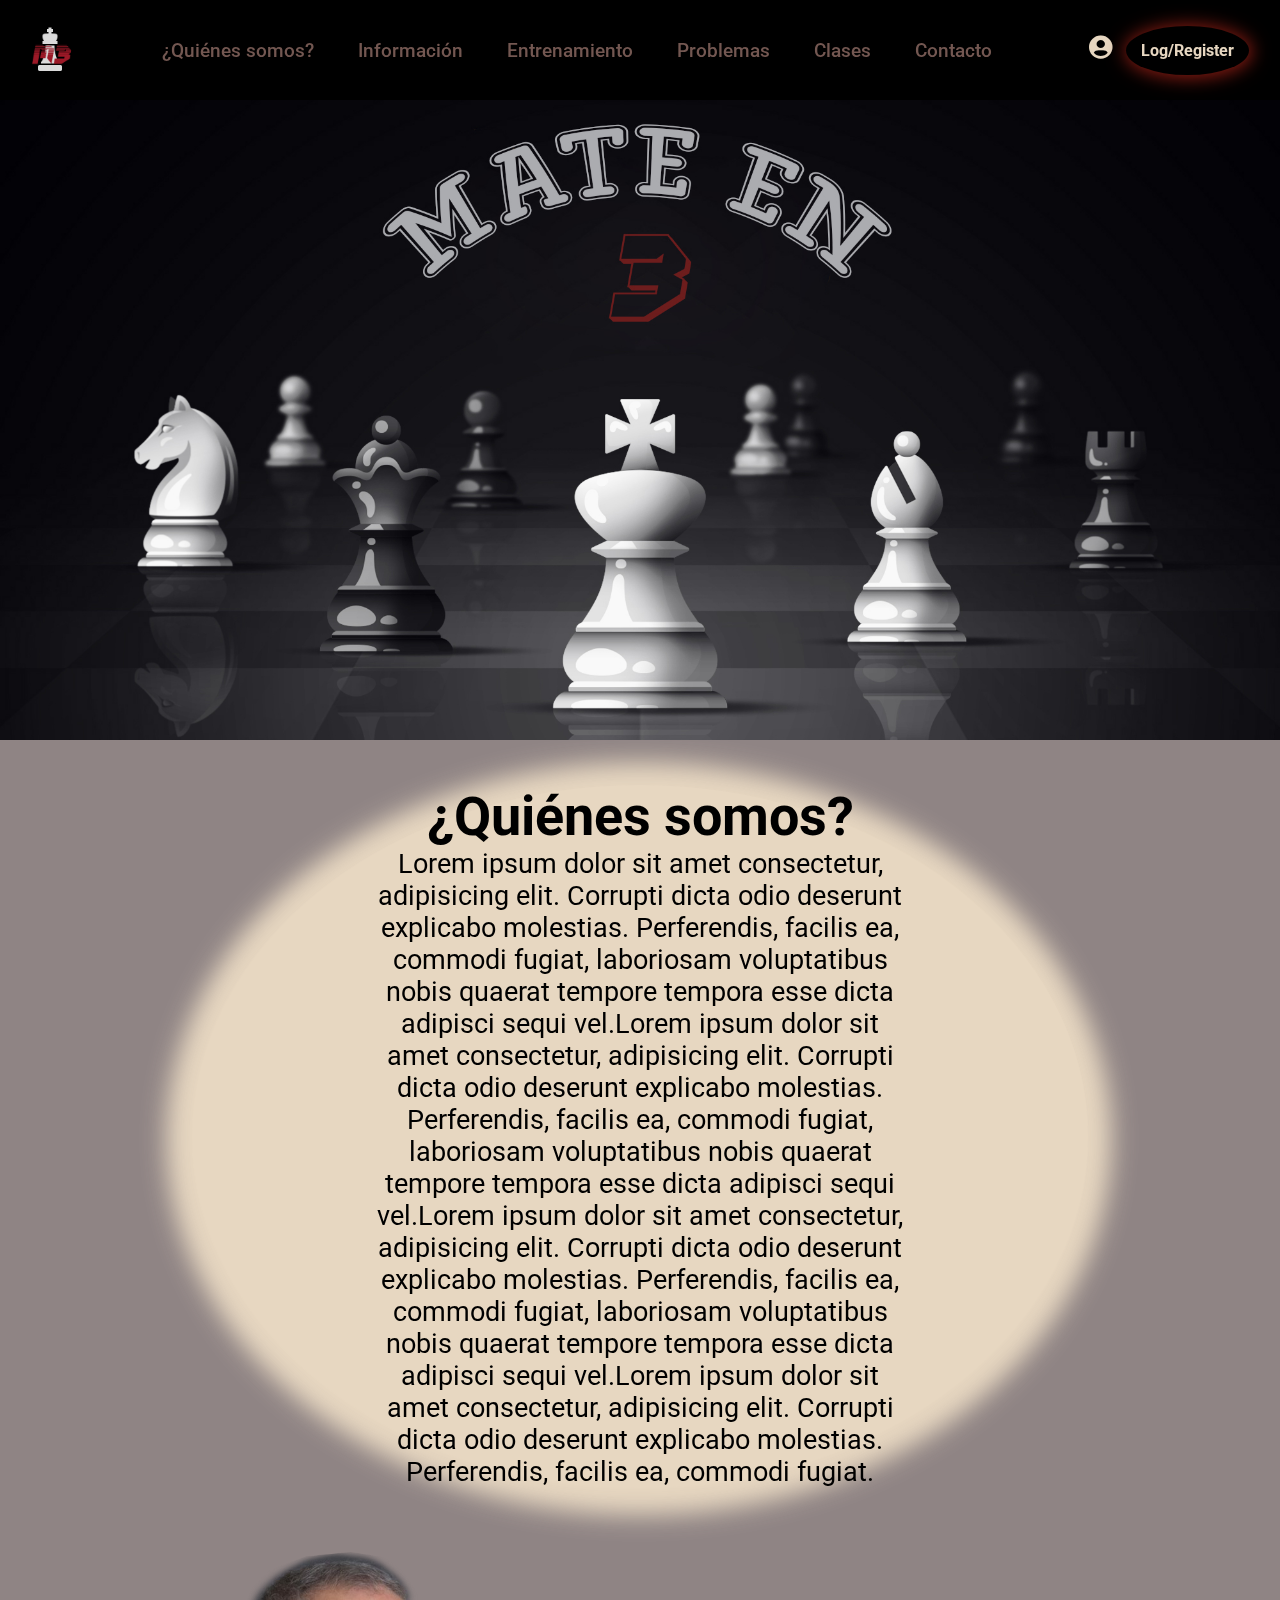
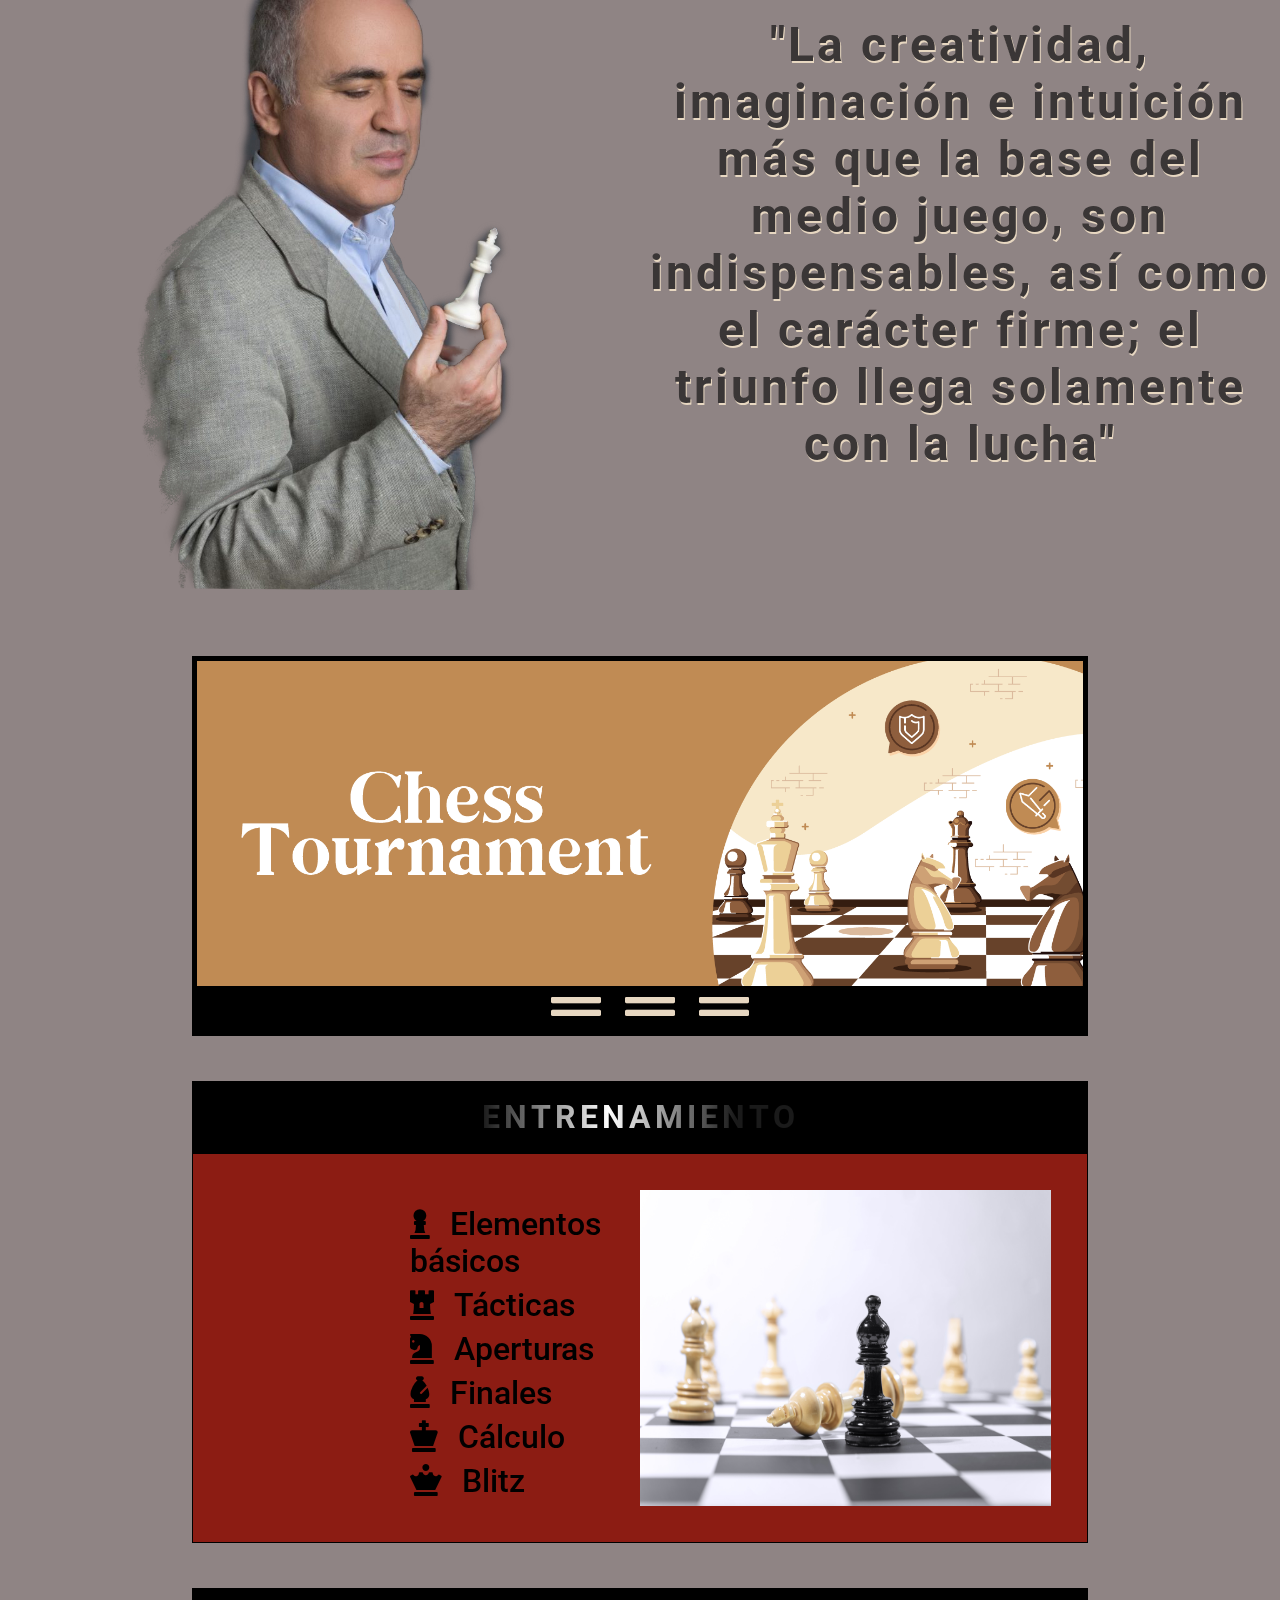
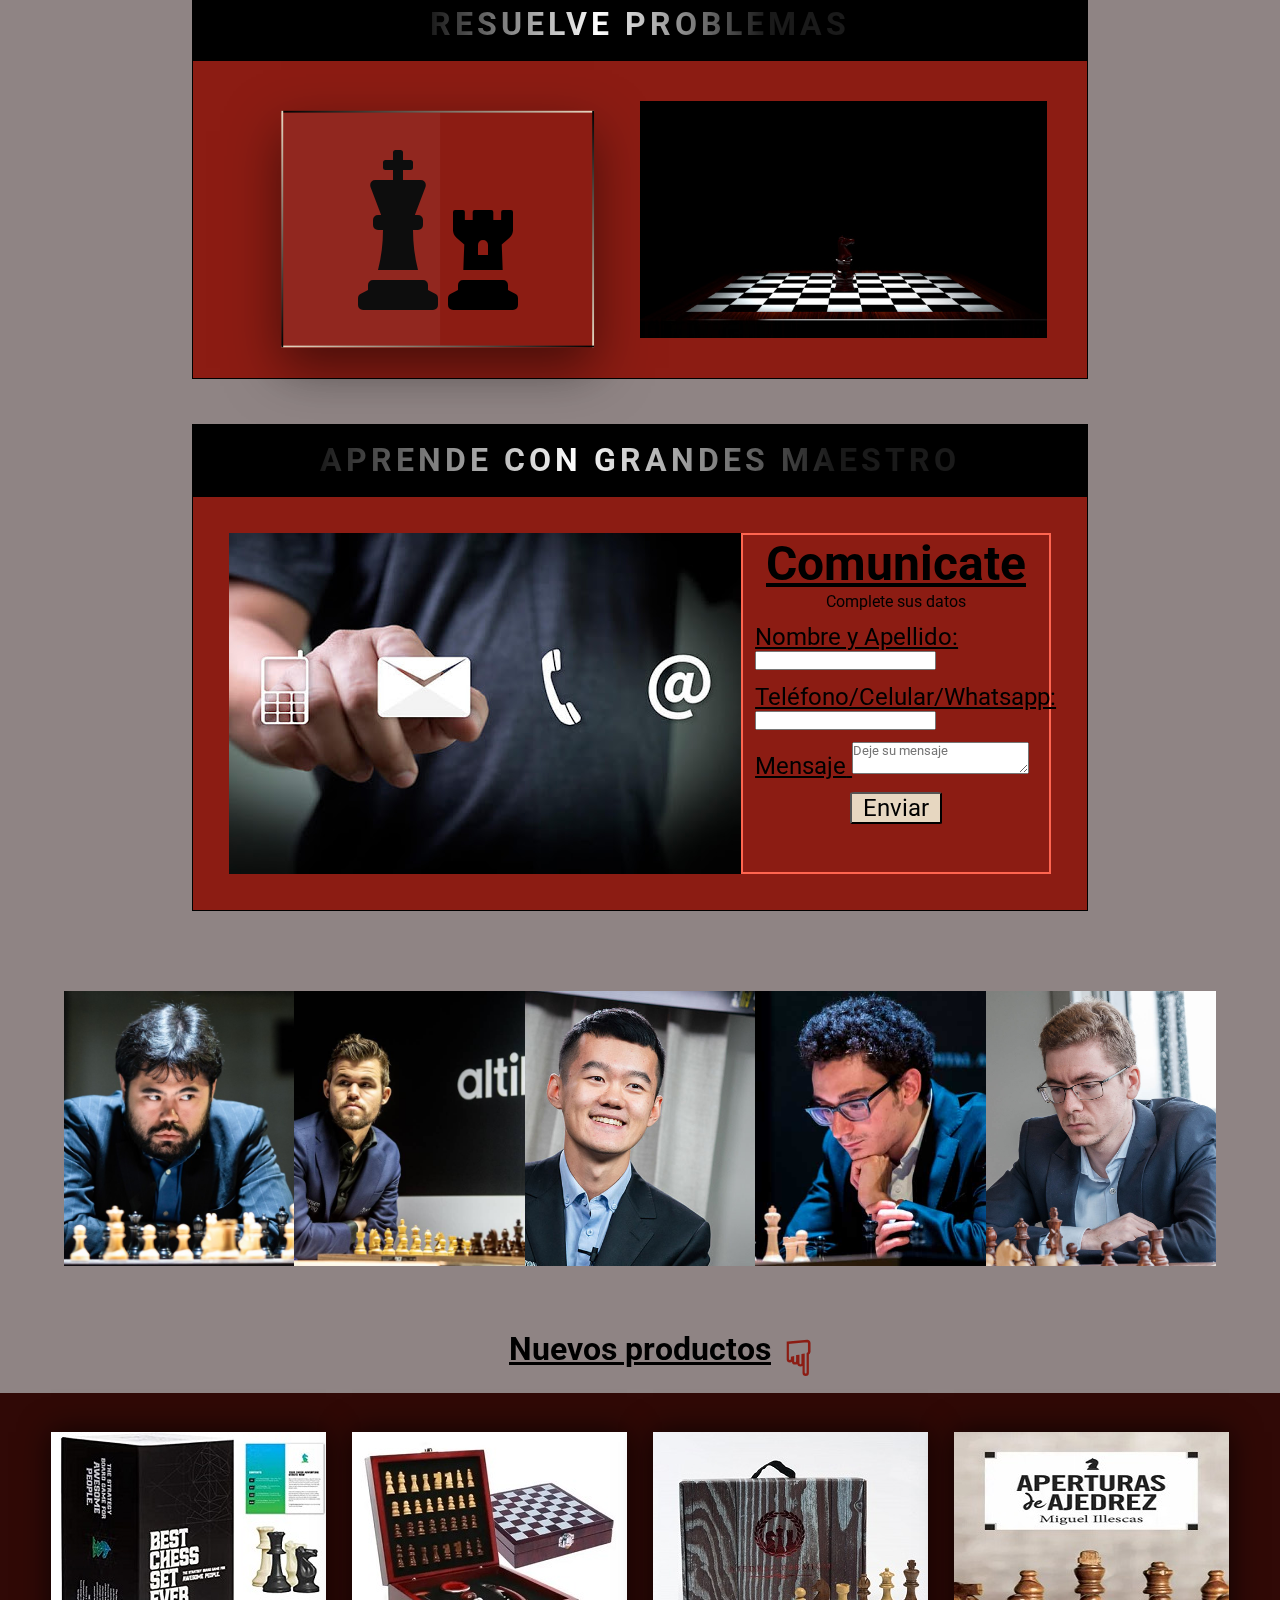
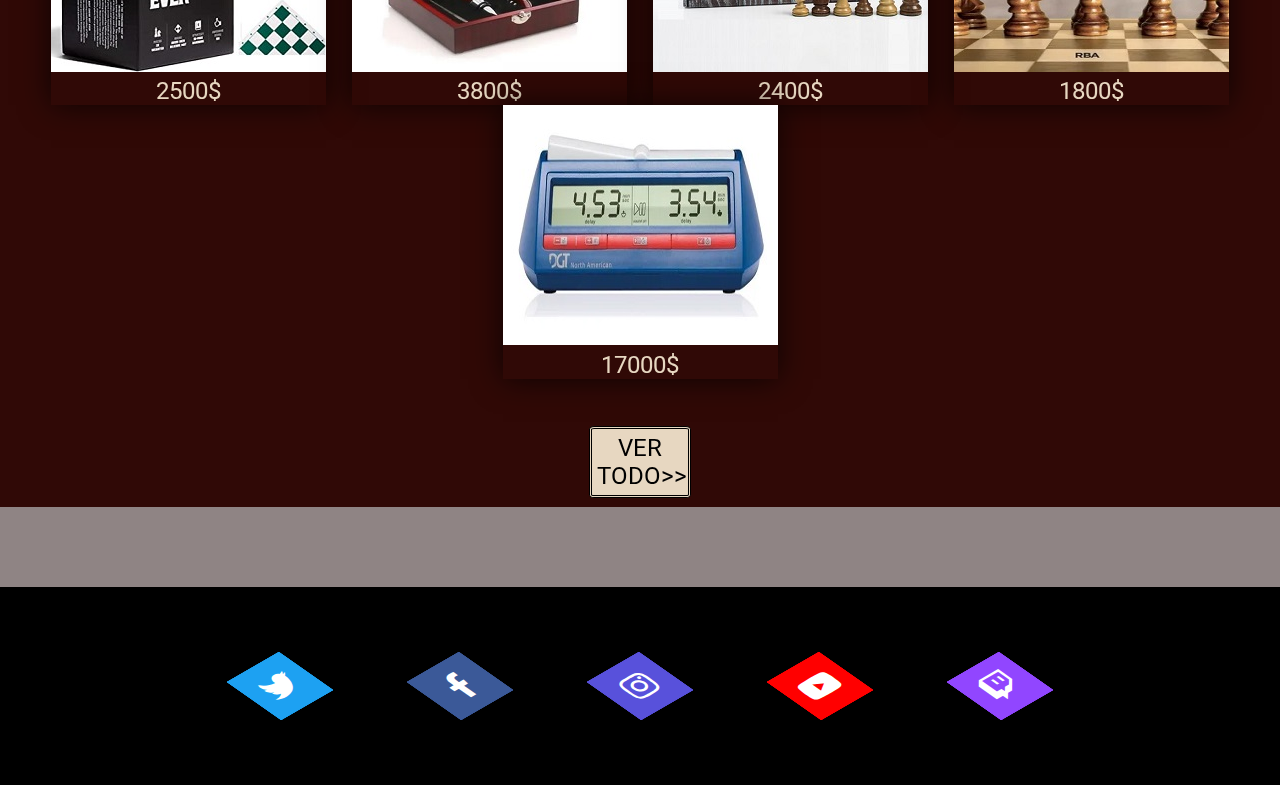
==== commit ad0d1490: "commit 7" ====
--- a/index.html
+++ b/index.html
@@ -7,23 +7,23 @@
     <link rel="stylesheet" href="responsive.css">
     <link rel="stylesheet" href="index.css">
     <link rel="preconnect" href="https://fonts.gstatic.com">
-    <link href="https://fonts.googleapis.com/css2?family=Patrick+Hand&display=swap" rel="stylesheet">
+    
     <link rel="stylesheet" href="./fontawesome-free-5.15.3-web/css/all.css">
     <link rel="stylesheet" href="animaciones.css">
     <link rel="preconnect" href="https://fonts.gstatic.com">
-    <link rel="preconnect" href="https://fonts.gstatic.com">
+<link href="https://fonts.googleapis.com/css2?family=Roboto:wght@300&display=swap" rel="stylesheet">
 </head>
 <body>
     <div class="contentedor-total">
     <header>
-        <i class="fas fa-bars hamburguesa"></i>
+        <img src="logo.jpg" class="logo-img" alt="">
 
         <nav>
             
             <ul class="lista-navegacion">
                 
                 <li>
-                    <a href="#quienes-somos">Quienes somos</a>
+                    <a href="#quienes-somos">¿Quiénes somos?</a>
                 </li>
                 <li>
                     <a href="#informacion">Información</a>
@@ -31,7 +31,6 @@
                 <li>
                     <a href="#entrenamiento">Entrenamiento</a>
                 </li>
-                <img src="logo.jpg" class="logo-img" alt="">
                 <li>
                     <a href="#problemas">Problemas</a>
                 </li>
@@ -59,7 +58,7 @@
     <div class="contenedor-form">
         <form action="" class="quienes-somos">
             <h1 class="quienes-somosh1">¿Quiénes somos?</h1>
-            <p>Lorem ipsum dolor sit amet consectetur, adipisicing elit. Corrupti dicta odio deserunt explicabo molestias. Perferendis, facilis ea, commodi fugiat, laboriosam voluptatibus nobis quaerat tempore tempora esse dicta adipisci sequi vel.Lorem ipsum dolor sit amet consectetur, adipisicing elit. Corrupti dicta odio deserunt explicabo molestias. Perferendis, facilis ea, commodi fugiat, laboriosam voluptatibus nobis quaerat tempore tempora esse dicta adipisci sequi vel.Lorem ipsum dolor sit amet consectetur, adipisicing elit. Corrupti dicta odio deserunt explicabo molestias. Perferendis, facilis ea, commodi fugiat, laboriosam voluptatibus nobis quaerat tempore tempora esse dicta adipisci sequi vel.Lorem ipsum dolor sit amet consectetur, adipisicing elit. Corrupti dicta odio deserunt explicabo molestias. Perferendis, facilis ea, commodi fugiat, laboriosam voluptatibus nobis quaerat tempore tempora esse dicta adipisci sequi vel.</p>
+            <p>Lorem ipsum dolor sit amet consectetur, adipisicing elit. Corrupti dicta odio deserunt explicabo molestias. Perferendis, facilis ea, commodi fugiat, laboriosam voluptatibus nobis quaerat tempore tempora esse dicta adipisci sequi vel.Lorem ipsum dolor sit amet consectetur, adipisicing elit. Corrupti dicta odio deserunt explicabo molestias. Perferendis, facilis ea, commodi fugiat, laboriosam voluptatibus nobis quaerat tempore tempora esse dicta adipisci sequi vel.Lorem ipsum dolor sit amet consectetur, adipisicing elit. Corrupti dicta odio deserunt explicabo molestias. Perferendis, facilis ea, commodi fugiat, laboriosam voluptatibus nobis quaerat tempore tempora esse dicta adipisci sequi vel.Lorem ipsum dolor sit amet consectetur, adipisicing elit. Corrupti dicta odio deserunt explicabo molestias. Perferendis, facilis ea, commodi fugiat.</p>
         </form>
     </div>
 
@@ -67,7 +66,7 @@
 </div>
 
 <div class="contenedor-kasparov">
-    <div>
+    <div class="imgkasparov">
     <img src="kasparov.png" alt="">
     </div>
     <div class="kasparov-h1">
@@ -231,6 +230,52 @@
         </div>
     </div>
 
+    
+
+</div>
+
+<h2 class="nuevos-productos-h2">Nuevos productos</h2>
+<div class="contenedor-compra">
+
+    <div class="card-compra">
+    <img src="compra1.jpg" alt="">
+    <div class="text-compra">
+    <i class="fas fa-shopping-cart"></i>
+    </div>
+    <p>2500$</p>
+    </div>
+    <div class="card-compra">
+    <img src="compra2.jpg" alt="">
+    <div class="text-compra">
+    <i class="fas fa-shopping-cart"></i>
+    </div>
+    <p>3800$</p>
+    </div>
+    <div class="card-compra">
+    <img src="compra3.jpg" alt="">
+    <div class="text-compra">
+    <i class="fas fa-shopping-cart"></i>
+    </div>
+    <p>2400$</p>
+    </div>
+    <div class="card-compra">
+    <img src="compra4.jpg" alt="">
+    <div class="text-compra">
+    <i class="fas fa-shopping-cart"></i>
+    </div>
+    <p>1800$</p>
+    </div>
+    <div class="card-compra">
+    <img src="compra5.jpg" alt="">
+    <div class="text-compra">
+    <i class="fas fa-shopping-cart"></i>
+    </div>
+    <p>17000$</p>
+    </div>
+      
+</div>
+<div class="ver-todo">
+    <button class="ver-todo-boton">VER TODO>></button>
 </div>
 
 <footer class="contenedor-redes">
--- a/index.css
+++ b/index.css
@@ -2,7 +2,8 @@
     box-sizing: border-box;
     margin: 0;
     padding: 0;
-    font-family: 'Patrick Hand', cursive;
+    font-family: 'Roboto', sans-serif;
+    
 }
 
 body {
@@ -21,7 +22,6 @@
 }
 
 li, a{
-    font-family: 'Patrick Hand', cursive;
     font-weight: 500;
     font-size: 1.1em;
     color: #735751;
@@ -130,23 +130,27 @@
 
 }
 
-.quienes-somos{
-    
+.quienes-somos{   
     text-align: center;
     margin-left: 20%;
     margin-right: 20%;
     font-size: 1.7em;
     
 }
+
 .contenedor-kasparov{
     display: flex;
     justify-content: space-around;
     margin-top: 5%;
     margin-bottom: 5%;
-    
-}
-
-.kasparov-h1 h1{
+    width: 100%;
+  
+}
+.contenedor-kasparov .kasparov-h1{
+    width: 100%;
+   
+}
+.contenedor-kasparov .kasparov-h1 h1{
     text-align: center;
     margin-top: 10%;
     letter-spacing: 3px;
@@ -154,10 +158,17 @@
     color: rgb(58, 54, 54);
     text-shadow: 1px 2px #E7D7C1;
     
-}
-
-.kasparov-h1 h3{
-  
+    
+}
+
+.contenedor-kasparov .imgkasparov img{
+    width: 100%;
+    
+}
+
+.contenedor-kasparov .imgkasparov{
+    width: 100%;
+    
 }
 
 .kasparov-h1 h3::before{
@@ -176,6 +187,8 @@
     
 
 }
+
+
 
 .contenedor-contacto{
 
@@ -617,5 +630,274 @@
 
 }
 
-}
-
+.nuevos-productos-h2{
+    text-align: center;
+    margin-top: 5%;
+    font-size: 2em;
+    text-decoration: underline;
+    margin-bottom: 2%;
+}
+
+.nuevos-productos-h2::after{
+    content: '☟';
+    font-size: 1.5em;
+    color: #8C1C13;
+    margin-left: 1%;
+    animation-name: flecha;
+    animation-duration: 1s;
+    animation-iteration-count: infinite;
+    position: absolute;
+}
+
+.contenedor-compra{
+    display: flex;
+    justify-content: space-around;
+    align-items: center;
+    margin-top: 1%;
+    background-color: #300906;
+    padding: 3%;
+    flex-wrap: wrap;
+}
+
+.contenedor-compra p{
+    font-size: 1.5em;
+    color: #E7D7C1;
+    text-align: center;
+    margin-top: 2%;
+}
+
+.card-compra img{
+    object-fit: cover;
+    position: relative;
+}
+
+.card-compra{
+    box-shadow: 0px 0px 29px 0px rgba(0,0,0,0.75);
+    -webkit-box-shadow: 0px 0px 29px 0px rgba(0,0,0,0.75);
+    -moz-box-shadow: 0px 0px 29px 0px rgba(0,0,0,0.75);
+    transition: all 500ms ease-in;
+    position: relative;
+    
+}
+
+.card-compra:hover{
+    cursor: pointer;
+    
+}
+
+.text-compra{
+    transition: all 300ms ease-in;
+    top: 0;
+    width: 100%;
+    height: 25.5vh;
+    background-color: rgba(0,0,0,0.5);
+    position: absolute;
+    opacity: 0;
+    display: flex;
+    justify-content: center;
+    align-items: center;
+}
+
+.text-compra i{ 
+    color: #E7D7C1;
+    font-size: 2em;
+
+}
+
+.card-compra:hover .text-compra{
+    opacity: 1;
+}
+
+.ver-todo{
+    display: flex;
+    justify-content: space-around;
+    align-items: center;
+    background-color: #300906;
+    height: 10%;
+}
+
+.ver-todo-boton{
+    background-color: #E7D7C1;
+    font-size: 1.5em;
+    padding: 5px;
+    width: 8%;
+    transition: all 100ms ease-in;
+    border-radius: 5%;
+    border: 3px double black;
+}
+
+.ver-todo-boton:hover{
+    color: #c5a1a1;
+    cursor: pointer;
+    background-color: #8C1C13;
+    transition: all 100ms ease-in;
+}
+
+
+
+@media screen and (max-width: 1440px){
+    .contenedor-entrenamiento img{
+        max-width: 50%;
+    }
+    .contenedor-problemas img{
+        max-width: 50%;
+    }
+    .kasparov-h1 h3{
+        display: none;
+    }
+    .contenedor-kasparov{
+        width: 100%;
+    }
+   
+}
+
+
+
+@media  screen and (max-width: 1024px) {
+
+
+    .contenedor-entrenamiento img{
+        max-width: 40%;
+    }
+    .lista-entrenamiento{
+        font-size: 1.2em;
+    }
+
+    .icono-problemas{
+        font-size: 0.6em;
+    }
+    
+    .contenedor-contacto img{
+        max-width: 50%;
+        height: auto;
+    }
+
+    .contendor-imagenes{
+        display: none;
+    }
+}
+
+@media  screen and (max-width: 768px){
+
+    .contenedor-redes li{
+        width: 45px;
+        margin: 40px;
+    }
+
+    .contenedor-contacto{
+        font-size: 0.51em;
+        height: 30%;
+    }
+    .contenedor-redes li{
+        width: 40px;
+        margin: 20px;
+        transform: none;
+        
+    }
+
+}
+
+@media  screen and (max-width: 360px){
+
+    header .lista-navegacion{
+        display: none;
+    }
+
+    .contenedor-kasparov .kasparov-h1 h1{
+        margin-top: 10%;
+        letter-spacing: 3px;
+        font-size: 1em;
+        
+    }
+
+    .contenedor-form{
+        font-size: 0.8em;
+    }
+
+    ul.carrusel li img{
+    object-fit: fill;
+    }
+    .contenedor-redes li{
+        width: 40px;
+        margin: 20px;
+        transform: none;
+        
+    }
+    .redes-ul li:nth-child(1) span{
+        background-color: black;
+    }
+    .redes-ul li:nth-child(2) span{
+        background-color: black;
+    }
+    .redes-ul li:nth-child(3) span{
+        background-color: black;
+    }
+    .redes-ul li:nth-child(4) span{
+        background-color: black;
+    }
+    .redes-ul li:nth-child(5) span{
+        background-color: black;
+    }
+
+    .contenedor-entrenamiento{
+        align-items: flex-start;
+
+    }
+    .contenedor-entrenamiento li{
+        font-size: 0.8em;
+    }
+
+    .contenedor-carrusel{
+        height: 
+    }
+
+    .contenedor-carrusel img{
+        max-height: 80%;
+    }
+
+    .menu-carrusel li a{
+        font-size: 30px;
+        margin: 0;
+    }
+
+    .icono-problemas{
+        font-size: 0.6em;
+        margin-left: 32px;
+    }
+
+    .contenedor-problemas img{
+        display: none;
+    }
+
+    .contenedor-problemas{
+        height: 30%;
+    }
+    
+    .contenedor-contacto img{
+        display: none;
+    }
+
+    .contenedor-contacto{
+        font-size: 0.5em;
+        height: 40%;
+    }
+
+    .contenedor-entrenamiento img{
+        display: none;
+    }
+
+    .contenedor-entrenamiento{
+        height: 40%;
+        font-size: 1.5em;
+    }
+
+    .h2-animado{
+        font-size: 1em;
+    }
+
+    .ver-todo-boton{
+        width: 30%;
+        font-size: 1em;
+    }
+    
+}--- a/animaciones.css
+++ b/animaciones.css
@@ -70,4 +70,16 @@
     {
         width: 8%;
     }
+}
+
+@keyframes flecha
+{
+    0%
+    {
+        transform: translateY(0);
+    }
+    50%
+    {
+        transform: translateY(10%);
+    }
 }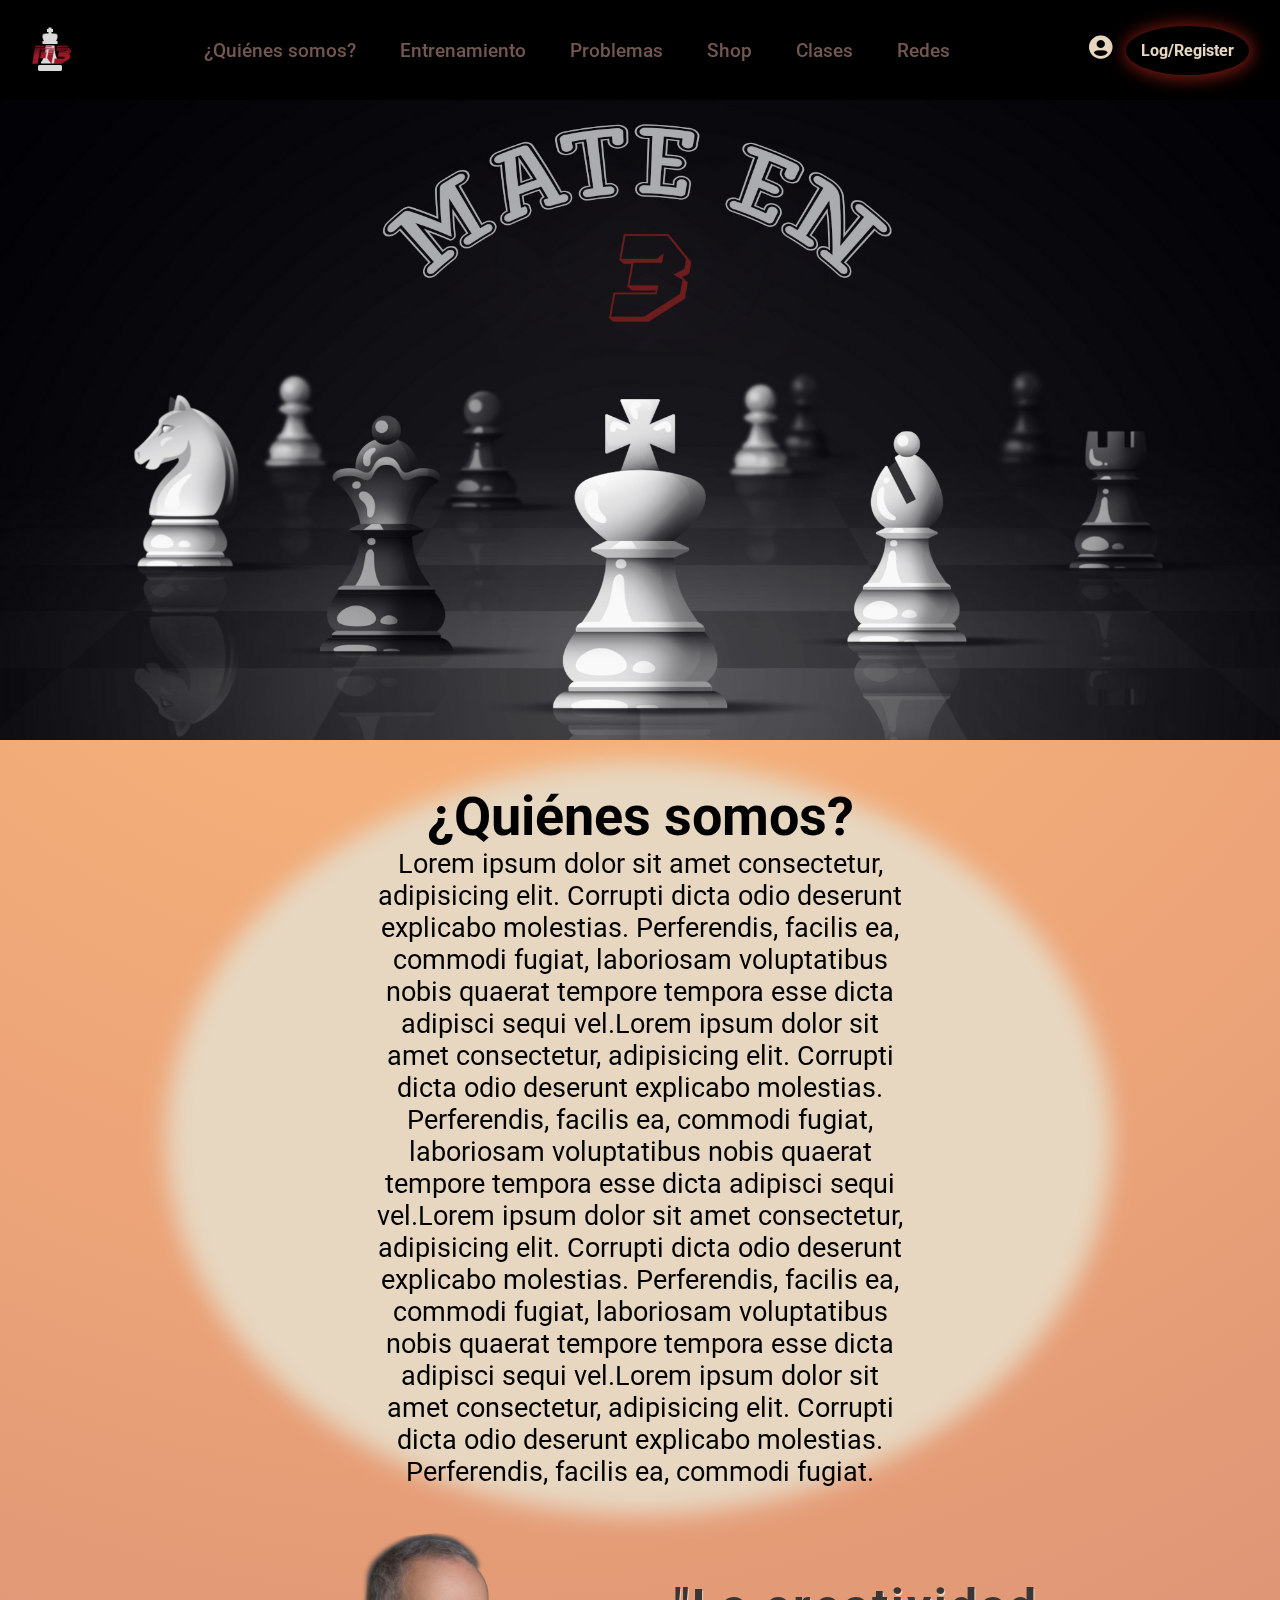
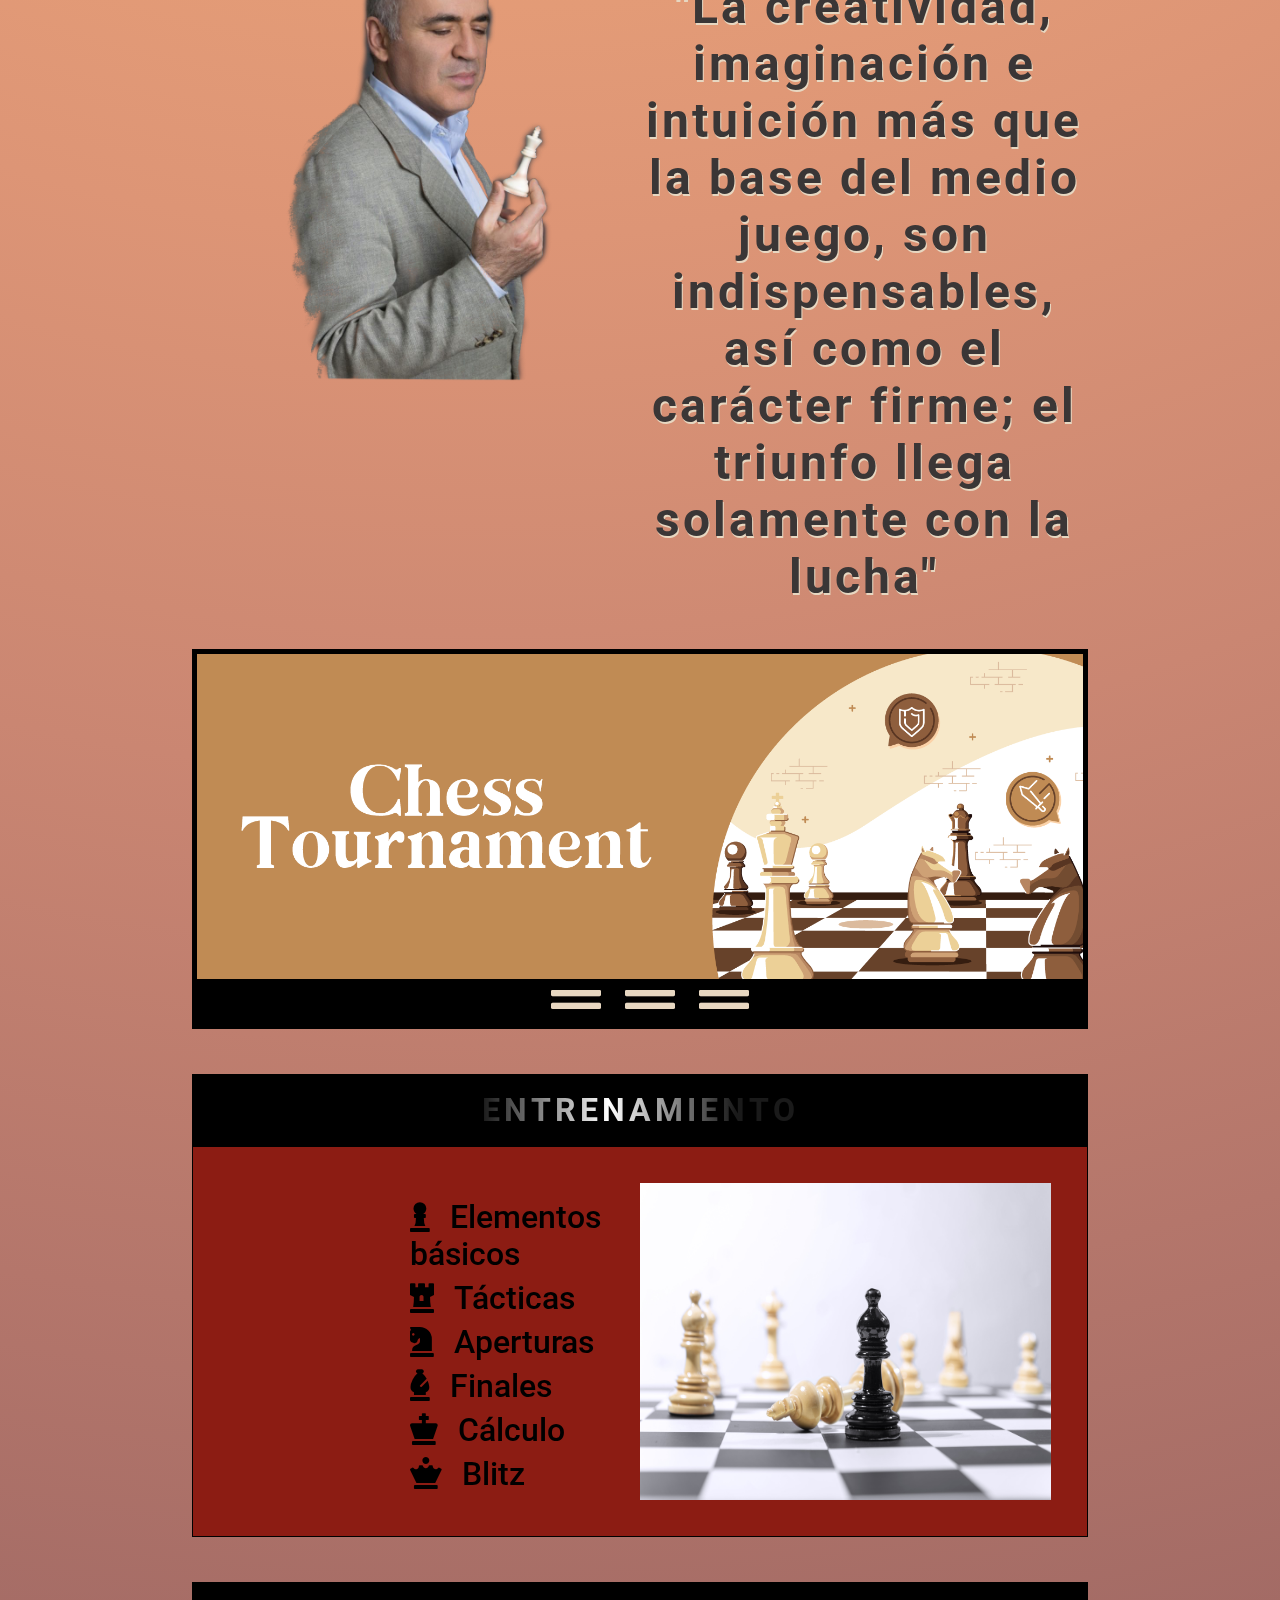
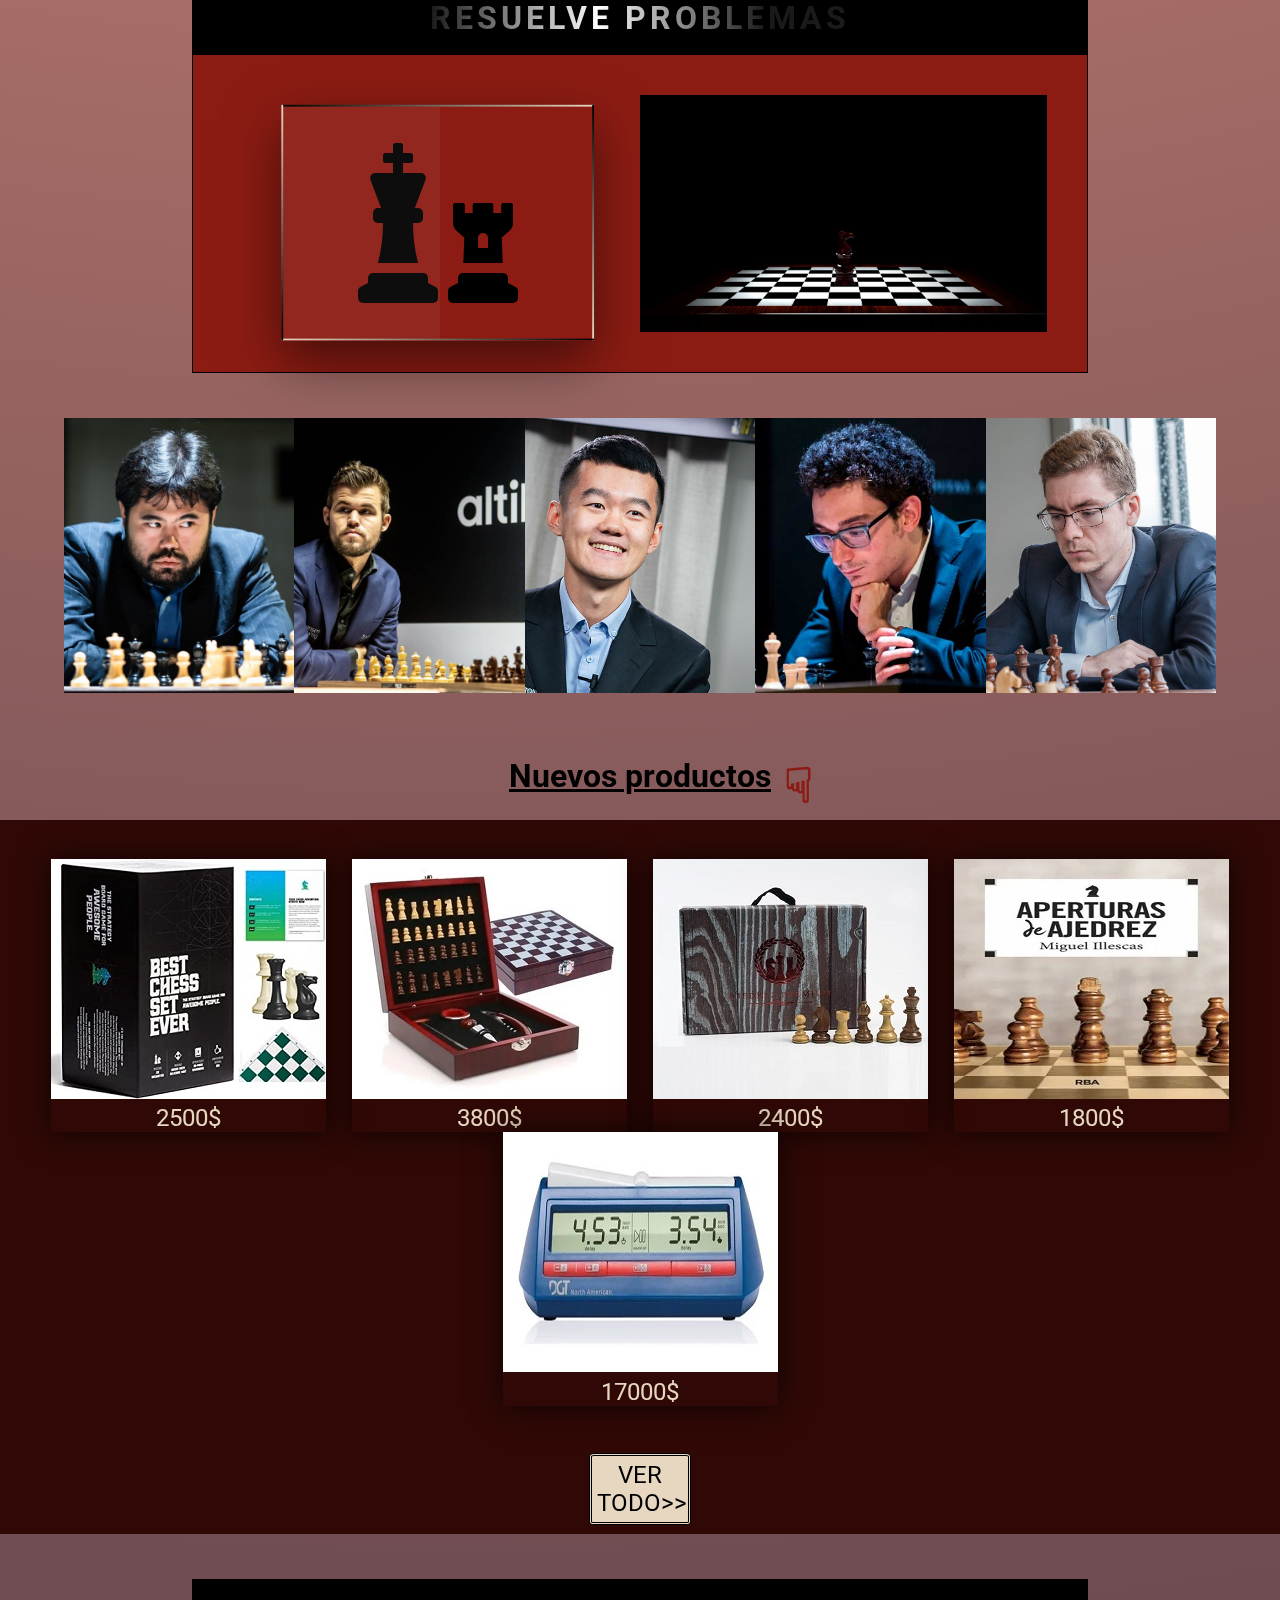
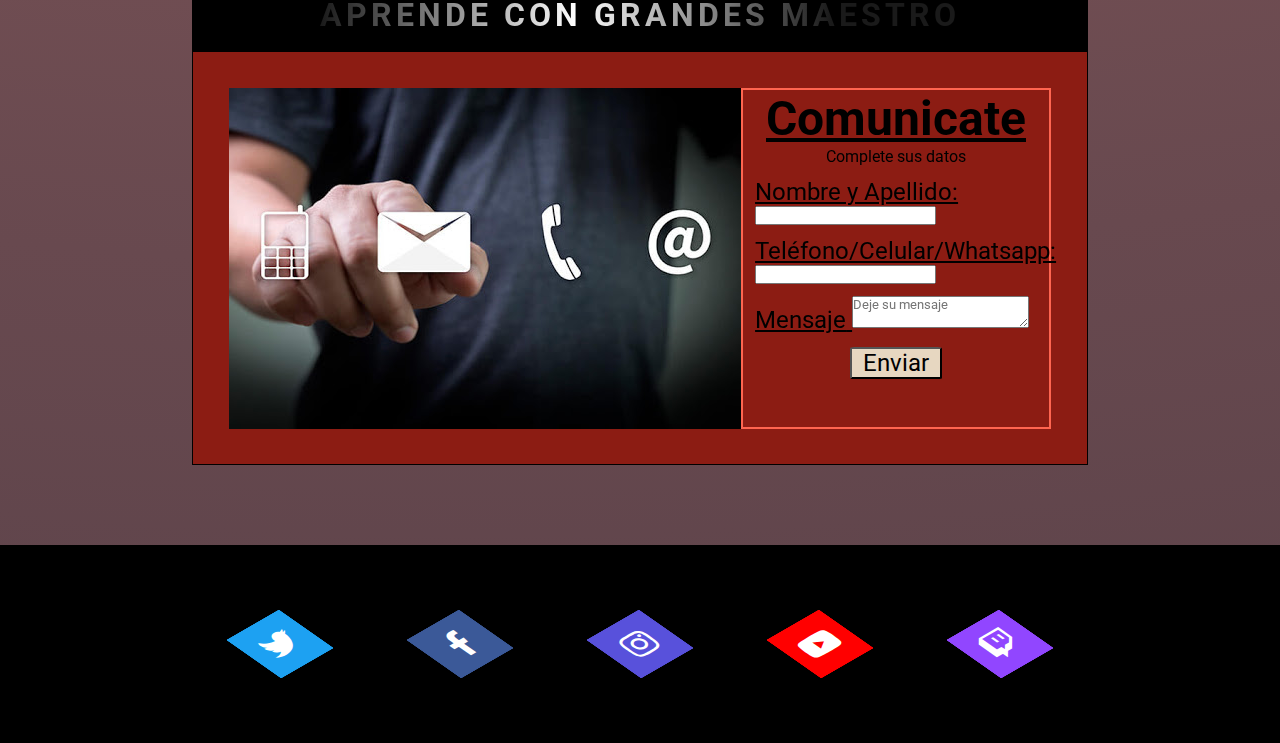
==== commit d7ffab49: "commit 8" ====
--- a/index.html
+++ b/index.html
@@ -26,20 +26,19 @@
                     <a href="#quienes-somos">¿Quiénes somos?</a>
                 </li>
                 <li>
-                    <a href="#informacion">Información</a>
-                </li>
-                <li>
                     <a href="#entrenamiento">Entrenamiento</a>
                 </li>
                 <li>
                     <a href="#problemas">Problemas</a>
                 </li>
-                
+                <li>
+                    <a href="#productos">Shop</a>
+                </li>
                 <li>
                     <a href="#clases">Clases</a>
                 </li>
                 <li>
-                    <a href="#contacto">Contacto</a>
+                    <a href="#redes">Redes</a>
                 </li>
                
             </ul>
@@ -56,7 +55,7 @@
 
     <section>
     <div class="contenedor-form">
-        <form action="" class="quienes-somos">
+        <form action="" class="quienes-somos" id="quienes-somos">
             <h1 class="quienes-somosh1">¿Quiénes somos?</h1>
             <p>Lorem ipsum dolor sit amet consectetur, adipisicing elit. Corrupti dicta odio deserunt explicabo molestias. Perferendis, facilis ea, commodi fugiat, laboriosam voluptatibus nobis quaerat tempore tempora esse dicta adipisci sequi vel.Lorem ipsum dolor sit amet consectetur, adipisicing elit. Corrupti dicta odio deserunt explicabo molestias. Perferendis, facilis ea, commodi fugiat, laboriosam voluptatibus nobis quaerat tempore tempora esse dicta adipisci sequi vel.Lorem ipsum dolor sit amet consectetur, adipisicing elit. Corrupti dicta odio deserunt explicabo molestias. Perferendis, facilis ea, commodi fugiat, laboriosam voluptatibus nobis quaerat tempore tempora esse dicta adipisci sequi vel.Lorem ipsum dolor sit amet consectetur, adipisicing elit. Corrupti dicta odio deserunt explicabo molestias. Perferendis, facilis ea, commodi fugiat.</p>
         </form>
@@ -64,6 +63,7 @@
 
     </section>
 </div>
+<div class="margin">
 
 <div class="contenedor-kasparov">
     <div class="imgkasparov">
@@ -75,7 +75,7 @@
     </div>
 </div>
 
-<div class="margin">
+
     
 <div class="contenedor-carrusel">
     <ul class="carrusel">
@@ -103,7 +103,7 @@
     </ul>
 </div>
     
-    <div class="titulo-animado">
+    <div class="titulo-animado" id="entrenamiento">
         <h2 class="h2-animado">Entrenamiento</h2>
     </div>
     <section>
@@ -121,7 +121,7 @@
             <img src="entrenamiento.jpg" alt="">
         </div>
     </section>
-    <div class="titulo-animado">
+    <div class="titulo-animado" id="problemas">
         <h2 class="h2-animado">Resuelve problemas</h2>
     </div>
 <section>
@@ -140,36 +140,7 @@
 </section>
 
 
-    <div class="titulo-animado">
-        <h2 class="h2-animado">Aprende con Grandes Maestro</h2>
-    </div>
-
-    <section>
-
-        <div class="contenedor-contacto">
-            <img src="contacto.jpg" alt="">
-            <div class="contacto-left">
-                <h2 class="formularioh2">Comunicate</h2>
-                <p class="btn-center">Complete sus datos</p>
-                <div class="container-input">
-                    <label for="nombre">Nombre y Apellido:</label>
-                    <input type="text" name="nombre">
-                </div>
-                <div class="container-input">
-                    <label for="celular">Teléfono/Celular/Whatsapp:</label>
-                    <input type="number" name="celular">
-                </div>
-                <div class="container-input">
-                    <label for="mensaje">Mensaje</label>
-                    <textarea placeholder="Deje su mensaje"></textarea>
-                </div>
-                <div class="btn-center">
-                    <button  class="btn-enviar">Enviar</button>
-                </div>
-            </div>
-        </div>
-
-    </section>
+    
 
 </div>
 
@@ -234,7 +205,7 @@
 
 </div>
 
-<h2 class="nuevos-productos-h2">Nuevos productos</h2>
+<h2 class="nuevos-productos-h2" id="productos">Nuevos productos</h2>
 <div class="contenedor-compra">
 
     <div class="card-compra">
@@ -278,7 +249,42 @@
     <button class="ver-todo-boton">VER TODO>></button>
 </div>
 
-<footer class="contenedor-redes">
+<div class="margin">
+
+<div class="titulo-animado" id="clases">
+    <h2 class="h2-animado">Aprende con Grandes Maestro</h2>
+</div>
+
+<section>
+
+    <div class="contenedor-contacto">
+        <img src="contacto.jpg" alt="">
+        <div class="contacto-left">
+            <h2 class="formularioh2">Comunicate</h2>
+            <p class="btn-center">Complete sus datos</p>
+            <div class="container-input">
+                <label for="nombre">Nombre y Apellido:</label>
+                <input type="text" name="nombre">
+            </div>
+            <div class="container-input">
+                <label for="celular">Teléfono/Celular/Whatsapp:</label>
+                <input type="number" name="celular">
+            </div>
+            <div class="container-input">
+                <label for="mensaje">Mensaje</label>
+                <textarea placeholder="Deje su mensaje"></textarea>
+            </div>
+            <div class="btn-center">
+                <button  class="btn-enviar">Enviar</button>
+            </div>
+        </div>
+    </div>
+
+</section>
+
+</div>
+
+<footer class="contenedor-redes" id="redes">
     <ul class="redes-ul">
         <li>
             <a href="">
--- a/index.css
+++ b/index.css
@@ -3,12 +3,12 @@
     margin: 0;
     padding: 0;
     font-family: 'Roboto', sans-serif;
-    
-}
+    scroll-behavior: smooth;
+}
+
 
 body {
-    background-color:  rgba(61, 41, 41, 0.575);
-   
+    background-image: radial-gradient(circle at 37.68% 4.02%, #f9bb7a 0, #f4af79 10%, #eba378 20%, #dd9576 30%, #ca8672 40%, #b4766b 50%, #9d6763 60%, #885b5c 70%, #775155 80%, #68494f 90%, #5c434a 100%);
 }
 
 .margin{
@@ -497,6 +497,7 @@
     background-color: #8C1C13;
     padding: 40px;
     border: 1px solid black;
+    margin-bottom: 5%;
 }
 
 
@@ -778,7 +779,9 @@
 }
 
 @media  screen and (max-width: 768px){
-
+    .margin{
+        margin: 0;
+    }
     .contenedor-redes li{
         width: 45px;
         margin: 40px;
@@ -790,10 +793,15 @@
     }
     .contenedor-redes li{
         width: 40px;
-        margin: 20px;
+        margin: 5;
         transform: none;
         
     }
+
+    .ver-todo-boton{
+        width: 15%;
+    }
+
 
 }
 
@@ -817,9 +825,9 @@
     ul.carrusel li img{
     object-fit: fill;
     }
+
     .contenedor-redes li{
         width: 40px;
-        margin: 20px;
         transform: none;
         
     }
@@ -862,7 +870,8 @@
 
     .icono-problemas{
         font-size: 0.6em;
-        margin-left: 32px;
+        margin-left: 28%;
+        margin-top: 5%;
     }
 
     .contenedor-problemas img{
@@ -871,6 +880,7 @@
 
     .contenedor-problemas{
         height: 30%;
+        
     }
     
     .contenedor-contacto img{
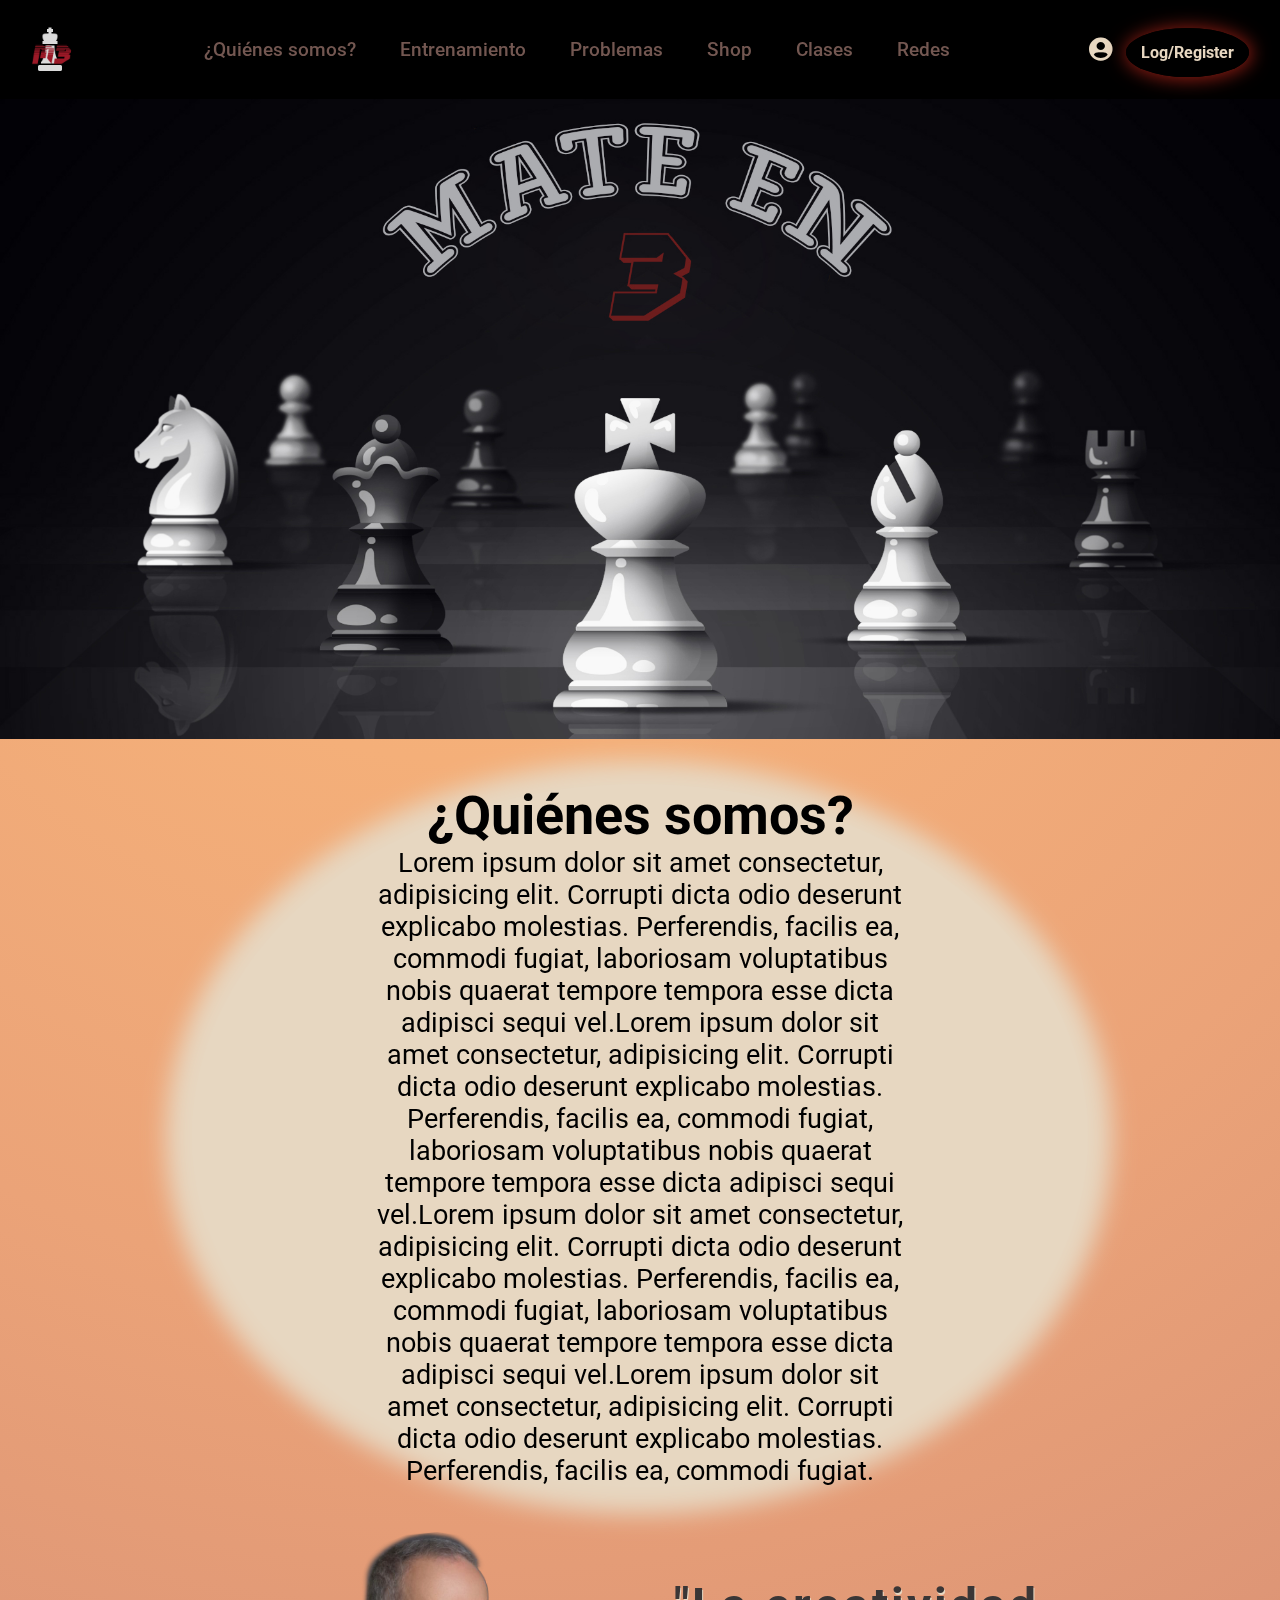
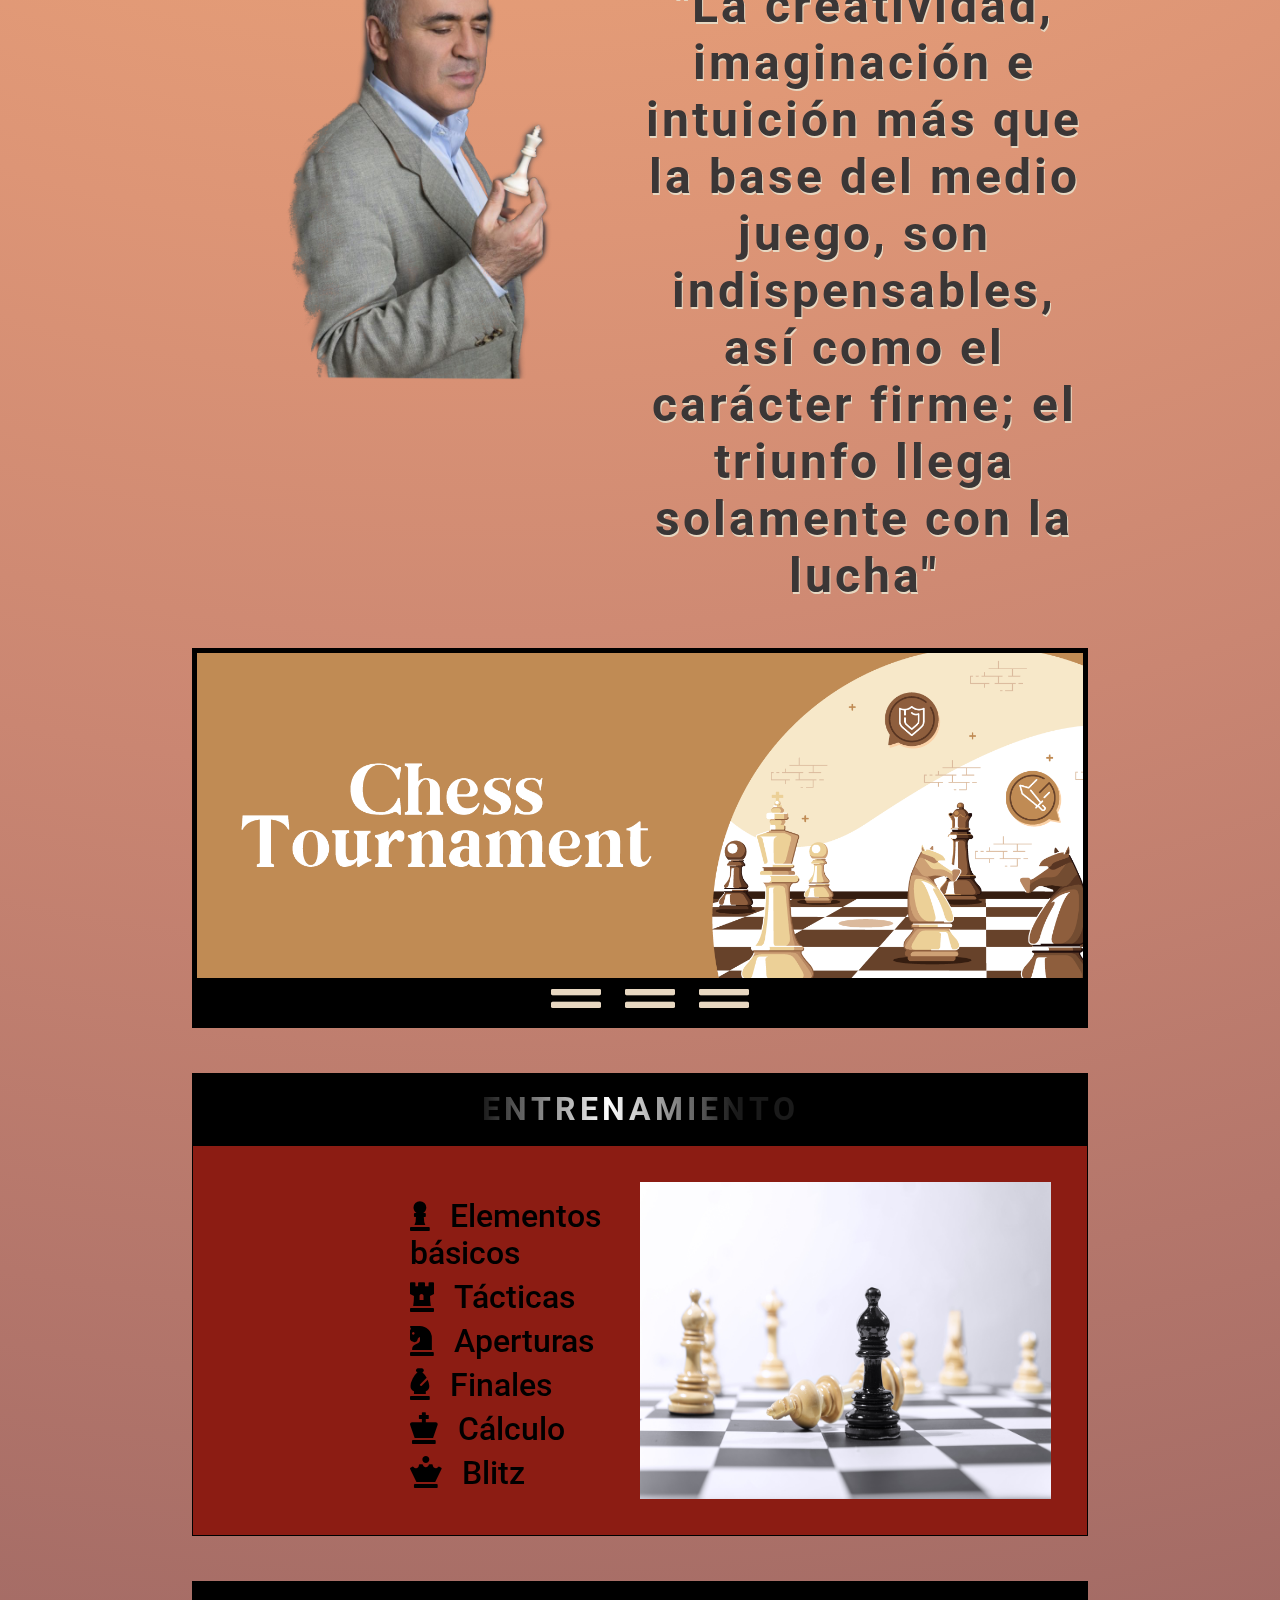
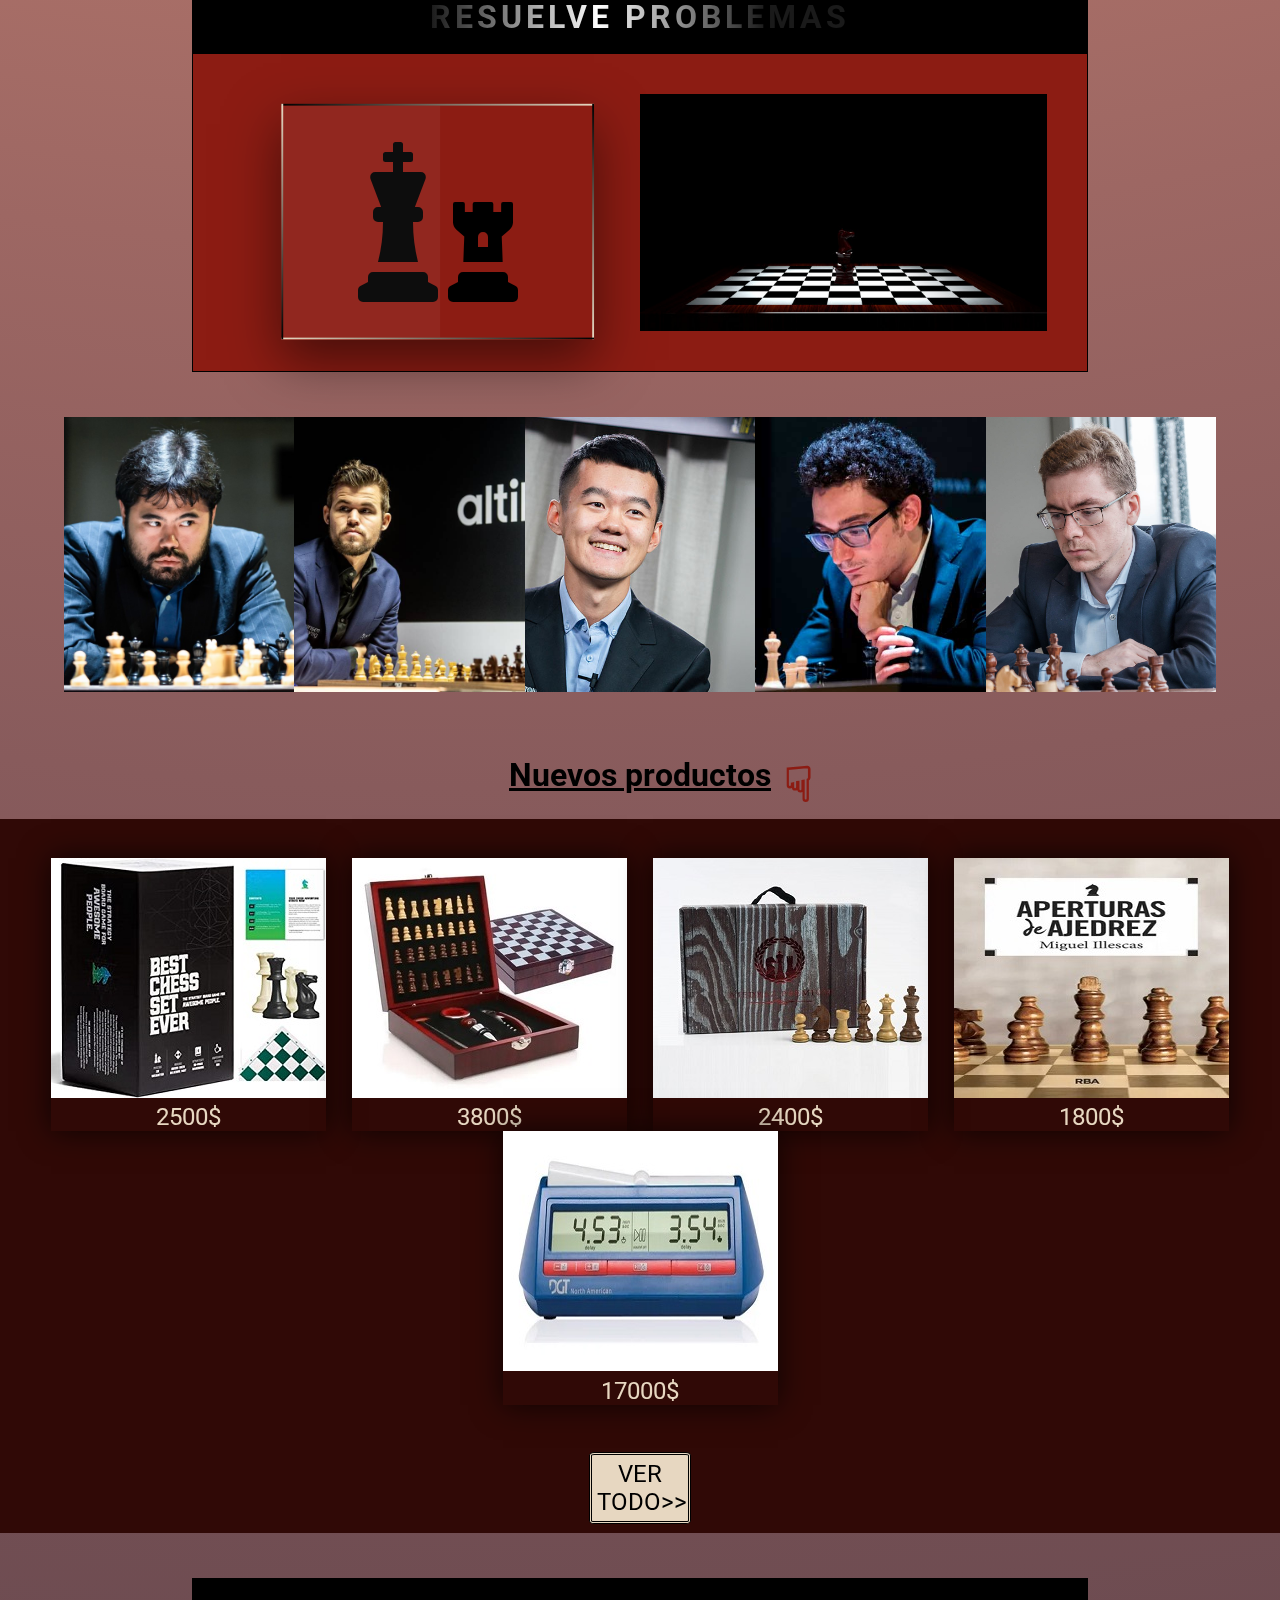
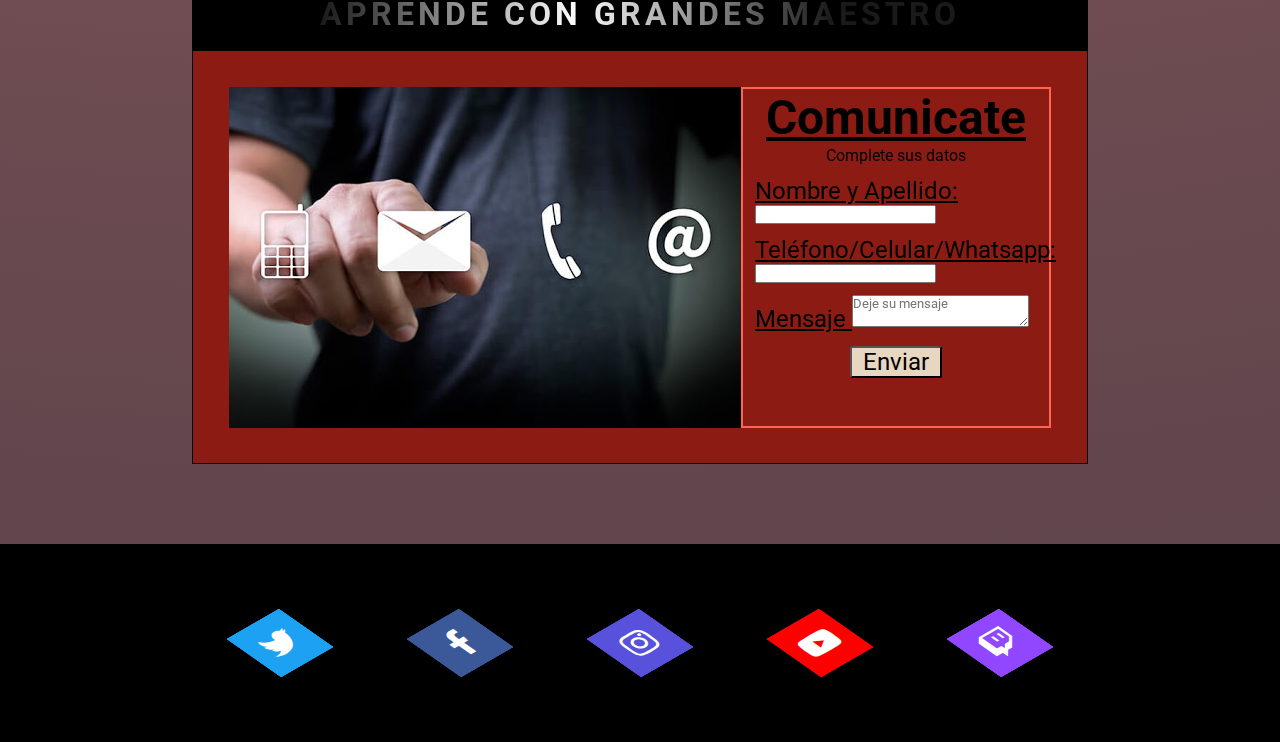
==== commit 8d70a9a1: "commit 9" ====
--- a/index.html
+++ b/index.html
@@ -1,339 +1,359 @@
 <html lang="en">
+
 <head>
     <meta charset="UTF-8">
-    <meta http-equiv="X-UA-Compatible" content="IE=edge">
     <meta name="viewport" content="width=device-width, initial-scale=1.0">
+    <meta name="description" content="Mate en 3 es una oportunidad para aprender y/o elevar tus conocimientos sobre Ajedrez con los mejores profesores del país" />
+    <meta name="keywords" content="ajedrez, nakamura, clases, carlsen" />
+    <meta name="author" content="Franco De Paulo"/>
+    <meta name="copyright" content="Franco De Paulo"/>
     <title>Mate en tres</title>
     <link rel="stylesheet" href="responsive.css">
     <link rel="stylesheet" href="index.css">
     <link rel="preconnect" href="https://fonts.gstatic.com">
-    
     <link rel="stylesheet" href="./fontawesome-free-5.15.3-web/css/all.css">
     <link rel="stylesheet" href="animaciones.css">
     <link rel="preconnect" href="https://fonts.gstatic.com">
-<link href="https://fonts.googleapis.com/css2?family=Roboto:wght@300&display=swap" rel="stylesheet">
+    <link href="https://fonts.googleapis.com/css2?family=Roboto:wght@300&display=swap" rel="stylesheet">
 </head>
+
 <body>
     <div class="contentedor-total">
-    <header>
-        <img src="logo.jpg" class="logo-img" alt="">
-
-        <nav>
-            
-            <ul class="lista-navegacion">
-                
-                <li>
-                    <a href="#quienes-somos">¿Quiénes somos?</a>
-                </li>
-                <li>
-                    <a href="#entrenamiento">Entrenamiento</a>
-                </li>
-                <li>
-                    <a href="#problemas">Problemas</a>
-                </li>
-                <li>
-                    <a href="#productos">Shop</a>
-                </li>
-                <li>
-                    <a href="#clases">Clases</a>
-                </li>
-                <li>
-                    <a href="#redes">Redes</a>
-                </li>
-               
+        <header>
+            <img src="logo.jpg" class="logo-img" alt="">
+
+            <nav>
+
+                <ul class="lista-navegacion">
+
+                    <li>
+                        <a href="#quienes-somos">¿Quiénes somos?</a>
+                    </li>
+                    <li>
+                        <a href="#entrenamiento">Entrenamiento</a>
+                    </li>
+                    <li>
+                        <a href="#problemas">Problemas</a>
+                    </li>
+                    <li>
+                        <a href="#productos">Shop</a>
+                    </li>
+                    <li>
+                        <a href="#clases">Clases</a>
+                    </li>
+                    <li>
+                        <a href="#redes">Redes</a>
+                    </li>
+
+                </ul>
+
+            </nav>
+            <div class="container-icons">
+                <i class="fas fa-user-circle"></i> <a href="login.html" class="boton-loguear">Log/Register</a>
+            </div>
+        </header>
+        <div class="portada">
+            <img class="portada" src="portada-mate.jpg" alt="">
+        </div>
+        <div class="margin">
+
+            <section>
+                <div class="contenedor-form">
+                    <form action="" class="quienes-somos" id="quienes-somos">
+                        <h1 class="quienes-somosh1">¿Quiénes somos?</h1>
+                        <p>Lorem ipsum dolor sit amet consectetur, adipisicing elit. Corrupti dicta odio deserunt
+                            explicabo molestias. Perferendis, facilis ea, commodi fugiat, laboriosam voluptatibus nobis
+                            quaerat tempore tempora esse dicta adipisci sequi vel.Lorem ipsum dolor sit amet
+                            consectetur, adipisicing elit. Corrupti dicta odio deserunt explicabo molestias.
+                            Perferendis, facilis ea, commodi fugiat, laboriosam voluptatibus nobis quaerat tempore
+                            tempora esse dicta adipisci sequi vel.Lorem ipsum dolor sit amet consectetur, adipisicing
+                            elit. Corrupti dicta odio deserunt explicabo molestias. Perferendis, facilis ea, commodi
+                            fugiat, laboriosam voluptatibus nobis quaerat tempore tempora esse dicta adipisci sequi
+                            vel.Lorem ipsum dolor sit amet consectetur, adipisicing elit. Corrupti dicta odio deserunt
+                            explicabo molestias. Perferendis, facilis ea, commodi fugiat.</p>
+                    </form>
+                </div>
+
+            </section>
+        </div>
+        <div class="margin">
+
+            <div class="contenedor-kasparov">
+                <div class="imgkasparov">
+                    <img src="kasparov.png" alt="">
+                </div>
+                <div class="kasparov-h1">
+                    <h1>"La creatividad, imaginación e intuición más que la base del medio juego, son indispensables,
+                        así como el carácter firme; el triunfo llega solamente con la lucha"</h1>
+                    <h3 data-text="G.Kasparov"></h3>
+                </div>
+            </div>
+
+
+
+            <div class="contenedor-carrusel">
+                <ul class="carrusel">
+                    <li id="tournament1">
+                        <img src="tournament1.png" alt="">
+                    </li>
+                    <li id="tournament2">
+                        <img src="tournament2.jpeg" alt="">
+                    </li>
+                    <li id="tournament3">
+                        <img src="tournament3.jpeg" alt="">
+                    </li>
+                </ul>
+
+                <ul class="menu-carrusel">
+                    <li>
+                        <a href="#tournament1"><i class="fas fa-grip-lines"></i></a>
+                    </li>
+                    <li>
+                        <a href="#tournament2"><i class="fas fa-grip-lines"></i></a>
+                    </li>
+                    <li>
+                        <a href="#tournament3"><i class="fas fa-grip-lines"></i></a>
+                    </li>
+                </ul>
+            </div>
+
+            <div class="titulo-animado" id="entrenamiento">
+                <h2 class="h2-animado">Entrenamiento</h2>
+            </div>
+            <section>
+                <div class="contenedor-entrenamiento">
+                    <div class="lista-entrenamiento">
+                        <ul>
+                            <li><i class="fas fa-chess-pawn"></i>Elementos básicos</li>
+                            <li><i class="fas fa-chess-rook"></i>Tácticas</li>
+                            <li><i class="fas fa-chess-knight"></i>Aperturas</li>
+                            <li><i class="fas fa-chess-bishop"></i>Finales</li>
+                            <li><i class="fas fa-chess-king"></i>Cálculo</li>
+                            <li><i class="fas fa-chess-queen"></i>Blitz</li>
+                        </ul>
+                    </div>
+                    <img src="entrenamiento.jpg" alt="">
+                </div>
+            </section>
+            <div class="titulo-animado" id="problemas">
+                <h2 class="h2-animado">Resuelve problemas</h2>
+            </div>
+            <section>
+                <div class="contenedor-problemas">
+                    <div class="icono-problemas">
+                        <a href="" class="icono-chess">
+                            <span></span>
+                            <span></span>
+                            <span></span>
+                            <span></span>
+                            <i class="fas fa-chess"></i>
+                        </a>
+                    </div>
+                    <img src="problemas.jpg" alt="">
+                </div>
+            </section>
+
+
+
+
+        </div>
+
+        <div class="contendor-imagenes">
+            <div class="box">
+                <div class="imgBx">
+                    <img src="hikaru.jpg" alt="">
+                </div>
+                <div class="content">
+                    <div>
+                        <h2>Hikaru Nakamura</h2>
+                        <p>Lorem ipsum dolor, sit amet consectetur adipisicing elit. Adipisci amet numquam quidem
+                            perferendis! Doloremque maiores nam dolor eum.</p>
+                    </div>
+                </div>
+            </div>
+            <div class="box">
+                <div class="imgBx">
+                    <img src="carlsen.jpg" alt="">
+                </div>
+                <div class="content">
+                    <div>
+                        <h2>Magnus Carlsen</h2>
+                        <p>Lorem ipsum dolor, sit amet consectetur adipisicing elit. Adipisci amet numquam quidem
+                            perferendis! Doloremque maiores nam dolor eum.</p>
+                    </div>
+                </div>
+            </div>
+            <div class="box">
+                <div class="imgBx">
+                    <img src="liren.jpeg" alt="">
+                </div>
+                <div class="content">
+                    <div>
+                        <h2>Ding Liren</h2>
+                        <p>Lorem ipsum dolor, sit amet consectetur adipisicing elit. Adipisci amet numquam quidem
+                            perferendis! Doloremque maiores nam dolor eum.</p>
+                    </div>
+                </div>
+            </div>
+            <div class="box">
+                <div class="imgBx">
+                    <img src="caruana.jpg" alt="">
+                </div>
+                <div class="content">
+                    <div>
+                        <h2>Fabiano Caruana</h2>
+                        <p>Lorem ipsum dolor, sit amet consectetur adipisicing elit. Adipisci amet numquam quidem
+                            perferendis! Doloremque maiores nam dolor eum.</p>
+                    </div>
+                </div>
+            </div>
+            <div class="box">
+                <div class="imgBx">
+                    <img src="anton.jpg" alt="">
+                </div>
+                <div class="content">
+                    <div>
+                        <h2>Davíd Antón</h2>
+                        <p>Lorem ipsum dolor, sit amet consectetur adipisicing elit. Adipisci amet numquam quidem
+                            perferendis! Doloremque maiores nam dolor eum.</p>
+                    </div>
+                </div>
+            </div>
+
+
+
+        </div>
+
+        <h2 class="nuevos-productos-h2" id="productos">Nuevos productos</h2>
+        <div class="contenedor-compra">
+
+            <div class="card-compra">
+                <img src="compra1.jpg" alt="">
+                <div class="text-compra">
+                    <i class="fas fa-shopping-cart"></i>
+                </div>
+                <p>2500$</p>
+            </div>
+            <div class="card-compra">
+                <img src="compra2.jpg" alt="">
+                <div class="text-compra">
+                    <i class="fas fa-shopping-cart"></i>
+                </div>
+                <p>3800$</p>
+            </div>
+            <div class="card-compra">
+                <img src="compra3.jpg" alt="">
+                <div class="text-compra">
+                    <i class="fas fa-shopping-cart"></i>
+                </div>
+                <p>2400$</p>
+            </div>
+            <div class="card-compra">
+                <img src="compra4.jpg" alt="">
+                <div class="text-compra">
+                    <i class="fas fa-shopping-cart"></i>
+                </div>
+                <p>1800$</p>
+            </div>
+            <div class="card-compra">
+                <img src="compra5.jpg" alt="">
+                <div class="text-compra">
+                    <i class="fas fa-shopping-cart"></i>
+                </div>
+                <p>17000$</p>
+            </div>
+
+        </div>
+        <div class="ver-todo">
+            <button class="ver-todo-boton">VER TODO>></button>
+        </div>
+
+        <div class="margin">
+
+            <div class="titulo-animado" id="clases">
+                <h2 class="h2-animado">Aprende con Grandes Maestro</h2>
+            </div>
+
+            <section>
+
+                <div class="contenedor-contacto">
+                    <img src="contacto.jpg" alt="">
+                    <div class="contacto-left">
+                        <h2 class="formularioh2">Comunicate</h2>
+                        <p class="btn-center">Complete sus datos</p>
+                        <div class="container-input">
+                            <label for="nombre">Nombre y Apellido:</label>
+                            <input type="text" name="nombre">
+                        </div>
+                        <div class="container-input">
+                            <label for="celular">Teléfono/Celular/Whatsapp:</label>
+                            <input type="number" name="celular">
+                        </div>
+                        <div class="container-input">
+                            <label for="mensaje">Mensaje</label>
+                            <textarea placeholder="Deje su mensaje"></textarea>
+                        </div>
+                        <div class="btn-center">
+                            <button class="btn-enviar">Enviar</button>
+                        </div>
+                    </div>
+                </div>
+
+            </section>
+
+        </div>
+
+        <footer class="contenedor-redes" id="redes">
+            <ul class="redes-ul">
+                <li>
+                    <a href="">
+                        <span></span>
+                        <span></span>
+                        <span></span>
+                        <span></span>
+                        <span class="fab fa-twitter"></span>
+                    </a>
+                </li>
+                <li>
+                    <a href="">
+                        <span></span>
+                        <span></span>
+                        <span></span>
+                        <span></span>
+                        <span class="fab fa-facebook-f"></span>
+                    </a>
+                </li>
+                <li>
+                    <a href="">
+                        <span></span>
+                        <span></span>
+                        <span></span>
+                        <span></span>
+                        <span class="fab fa-instagram"></span>
+                    </a>
+                </li>
+                <li>
+                    <a href="">
+                        <span></span>
+                        <span></span>
+                        <span></span>
+                        <span></span>
+                        <span class="fab fa-youtube"></span>
+                    </a>
+                </li>
+                <li>
+                    <a href="">
+                        <span></span>
+                        <span></span>
+                        <span></span>
+                        <span></span>
+                        <span class="fab fa-twitch"></span>
+                    </a>
+                </li>
             </ul>
-           
-        </nav>
-        <div class="container-icons">
-        <i class="fas fa-user-circle"></i> <button class="boton-loguear">Log/Register</button>
-        </div>
-    </header>
-    <div class="portada">
-        <img class="portada" src="portada-mate.jpg" alt="">
+
+        </footer>
     </div>
-<div class="margin">
-
-    <section>
-    <div class="contenedor-form">
-        <form action="" class="quienes-somos" id="quienes-somos">
-            <h1 class="quienes-somosh1">¿Quiénes somos?</h1>
-            <p>Lorem ipsum dolor sit amet consectetur, adipisicing elit. Corrupti dicta odio deserunt explicabo molestias. Perferendis, facilis ea, commodi fugiat, laboriosam voluptatibus nobis quaerat tempore tempora esse dicta adipisci sequi vel.Lorem ipsum dolor sit amet consectetur, adipisicing elit. Corrupti dicta odio deserunt explicabo molestias. Perferendis, facilis ea, commodi fugiat, laboriosam voluptatibus nobis quaerat tempore tempora esse dicta adipisci sequi vel.Lorem ipsum dolor sit amet consectetur, adipisicing elit. Corrupti dicta odio deserunt explicabo molestias. Perferendis, facilis ea, commodi fugiat, laboriosam voluptatibus nobis quaerat tempore tempora esse dicta adipisci sequi vel.Lorem ipsum dolor sit amet consectetur, adipisicing elit. Corrupti dicta odio deserunt explicabo molestias. Perferendis, facilis ea, commodi fugiat.</p>
-        </form>
-    </div>
-
-    </section>
-</div>
-<div class="margin">
-
-<div class="contenedor-kasparov">
-    <div class="imgkasparov">
-    <img src="kasparov.png" alt="">
-    </div>
-    <div class="kasparov-h1">
-    <h1>"La creatividad, imaginación e intuición más que la base del medio juego, son indispensables, así como el carácter firme; el triunfo llega solamente con la lucha"</h1>
-    <h3 data-text="G.Kasparov"></h3>
-    </div>
-</div>
-
-
-    
-<div class="contenedor-carrusel">
-    <ul class="carrusel">
-        <li id="tournament1">
-            <img src="tournament1.png" alt="">
-        </li>
-        <li id="tournament2">
-            <img src="tournament2.jpeg" alt="">
-        </li>
-        <li id="tournament3">
-            <img src="tournament3.jpeg" alt="">
-        </li>
-    </ul>
-
-    <ul class="menu-carrusel">
-        <li>
-            <a href="#tournament1"><i class="fas fa-grip-lines"></i></a>
-        </li>
-        <li>
-            <a href="#tournament2"><i class="fas fa-grip-lines"></i></a>
-        </li>
-        <li>
-            <a href="#tournament3"><i class="fas fa-grip-lines"></i></a>
-        </li>
-    </ul>
-</div>
-    
-    <div class="titulo-animado" id="entrenamiento">
-        <h2 class="h2-animado">Entrenamiento</h2>
-    </div>
-    <section>
-        <div class="contenedor-entrenamiento">
-            <div class="lista-entrenamiento">
-            <ul>
-                <li><i class="fas fa-chess-pawn"></i>Elementos básicos</li>
-                <li><i class="fas fa-chess-rook"></i>Tácticas</li>
-                <li><i class="fas fa-chess-knight"></i>Aperturas</li>
-                <li><i class="fas fa-chess-bishop"></i>Finales</li>
-                <li><i class="fas fa-chess-king"></i>Cálculo</li>
-                <li><i class="fas fa-chess-queen"></i>Blitz</li>
-            </ul>
-            </div>
-            <img src="entrenamiento.jpg" alt="">
-        </div>
-    </section>
-    <div class="titulo-animado" id="problemas">
-        <h2 class="h2-animado">Resuelve problemas</h2>
-    </div>
-<section>
-    <div class="contenedor-problemas">
-        <div class="icono-problemas">
-            <a href="" class="icono-chess">
-                <span></span>
-                <span></span>
-                <span></span>
-                <span></span>
-                <i class="fas fa-chess"></i>
-            </a>
-        </div>
-        <img src="problemas.jpg" alt="">
-    </div>
-</section>
-
-
-    
-
-</div>
-
-<div class="contendor-imagenes">
-    <div class="box">
-        <div class="imgBx">
-            <img src="hikaru.jpg" alt="">
-        </div>
-        <div class="content">
-            <div>
-                <h2>Hikaru Nakamura</h2>
-                <p>Lorem ipsum dolor, sit amet consectetur adipisicing elit. Adipisci amet numquam quidem perferendis! Doloremque maiores nam dolor eum.</p>
-            </div>
-        </div>
-    </div>
-    <div class="box">
-        <div class="imgBx">
-            <img src="carlsen.jpg" alt="">
-        </div>
-        <div class="content">
-            <div>
-                <h2>Magnus Carlsen</h2>
-                <p>Lorem ipsum dolor, sit amet consectetur adipisicing elit. Adipisci amet numquam quidem perferendis! Doloremque maiores nam dolor eum.</p>
-            </div>
-        </div>
-    </div>
-    <div class="box">
-        <div class="imgBx">
-            <img src="liren.jpeg" alt="">
-        </div>
-        <div class="content">
-            <div>
-                <h2>Ding Liren</h2>
-                <p>Lorem ipsum dolor, sit amet consectetur adipisicing elit. Adipisci amet numquam quidem perferendis! Doloremque maiores nam dolor eum.</p>
-            </div>
-        </div>
-    </div>
-    <div class="box">
-        <div class="imgBx">
-            <img src="caruana.jpg" alt="">
-        </div>
-        <div class="content">
-            <div>
-                <h2>Fabiano Caruana</h2>
-                <p>Lorem ipsum dolor, sit amet consectetur adipisicing elit. Adipisci amet numquam quidem perferendis! Doloremque maiores nam dolor eum.</p>
-            </div>
-        </div>
-    </div>
-    <div class="box">
-        <div class="imgBx">
-            <img src="anton.jpg" alt="">
-        </div>
-        <div class="content">
-            <div>
-                <h2>Davíd Antón</h2>
-                <p>Lorem ipsum dolor, sit amet consectetur adipisicing elit. Adipisci amet numquam quidem perferendis! Doloremque maiores nam dolor eum.</p>
-            </div>
-        </div>
-    </div>
-
-    
-
-</div>
-
-<h2 class="nuevos-productos-h2" id="productos">Nuevos productos</h2>
-<div class="contenedor-compra">
-
-    <div class="card-compra">
-    <img src="compra1.jpg" alt="">
-    <div class="text-compra">
-    <i class="fas fa-shopping-cart"></i>
-    </div>
-    <p>2500$</p>
-    </div>
-    <div class="card-compra">
-    <img src="compra2.jpg" alt="">
-    <div class="text-compra">
-    <i class="fas fa-shopping-cart"></i>
-    </div>
-    <p>3800$</p>
-    </div>
-    <div class="card-compra">
-    <img src="compra3.jpg" alt="">
-    <div class="text-compra">
-    <i class="fas fa-shopping-cart"></i>
-    </div>
-    <p>2400$</p>
-    </div>
-    <div class="card-compra">
-    <img src="compra4.jpg" alt="">
-    <div class="text-compra">
-    <i class="fas fa-shopping-cart"></i>
-    </div>
-    <p>1800$</p>
-    </div>
-    <div class="card-compra">
-    <img src="compra5.jpg" alt="">
-    <div class="text-compra">
-    <i class="fas fa-shopping-cart"></i>
-    </div>
-    <p>17000$</p>
-    </div>
-      
-</div>
-<div class="ver-todo">
-    <button class="ver-todo-boton">VER TODO>></button>
-</div>
-
-<div class="margin">
-
-<div class="titulo-animado" id="clases">
-    <h2 class="h2-animado">Aprende con Grandes Maestro</h2>
-</div>
-
-<section>
-
-    <div class="contenedor-contacto">
-        <img src="contacto.jpg" alt="">
-        <div class="contacto-left">
-            <h2 class="formularioh2">Comunicate</h2>
-            <p class="btn-center">Complete sus datos</p>
-            <div class="container-input">
-                <label for="nombre">Nombre y Apellido:</label>
-                <input type="text" name="nombre">
-            </div>
-            <div class="container-input">
-                <label for="celular">Teléfono/Celular/Whatsapp:</label>
-                <input type="number" name="celular">
-            </div>
-            <div class="container-input">
-                <label for="mensaje">Mensaje</label>
-                <textarea placeholder="Deje su mensaje"></textarea>
-            </div>
-            <div class="btn-center">
-                <button  class="btn-enviar">Enviar</button>
-            </div>
-        </div>
-    </div>
-
-</section>
-
-</div>
-
-<footer class="contenedor-redes" id="redes">
-    <ul class="redes-ul">
-        <li>
-            <a href="">
-                <span></span>
-                <span></span>
-                <span></span>
-                <span></span>
-                <span class="fab fa-twitter"></span>
-            </a>
-        </li>
-        <li>
-            <a href="">
-                <span></span>
-                <span></span>
-                <span></span>
-                <span></span>
-                <span class="fab fa-facebook-f"></span>
-            </a>
-        </li>
-        <li>
-            <a href="">
-                <span></span>
-                <span></span>
-                <span></span>
-                <span></span>
-                <span class="fab fa-instagram"></span>
-            </a>
-        </li>
-        <li>
-            <a href="">
-                <span></span>
-                <span></span>
-                <span></span>
-                <span></span>
-                <span class="fab fa-youtube"></span>
-            </a>
-        </li>
-        <li>
-            <a href="">
-                <span></span>
-                <span></span>
-                <span></span>
-                <span></span>
-                <span class="fab fa-twitch"></span>
-            </a>
-        </li>
-    </ul>
-
-</footer>
-</div>
 </body>
+
 </html>--- a/index.css
+++ b/index.css
@@ -204,7 +204,7 @@
 
 .contacto-left{
     border: 2px solid #ff6550;
-    
+
 }
 
 .container-input{
